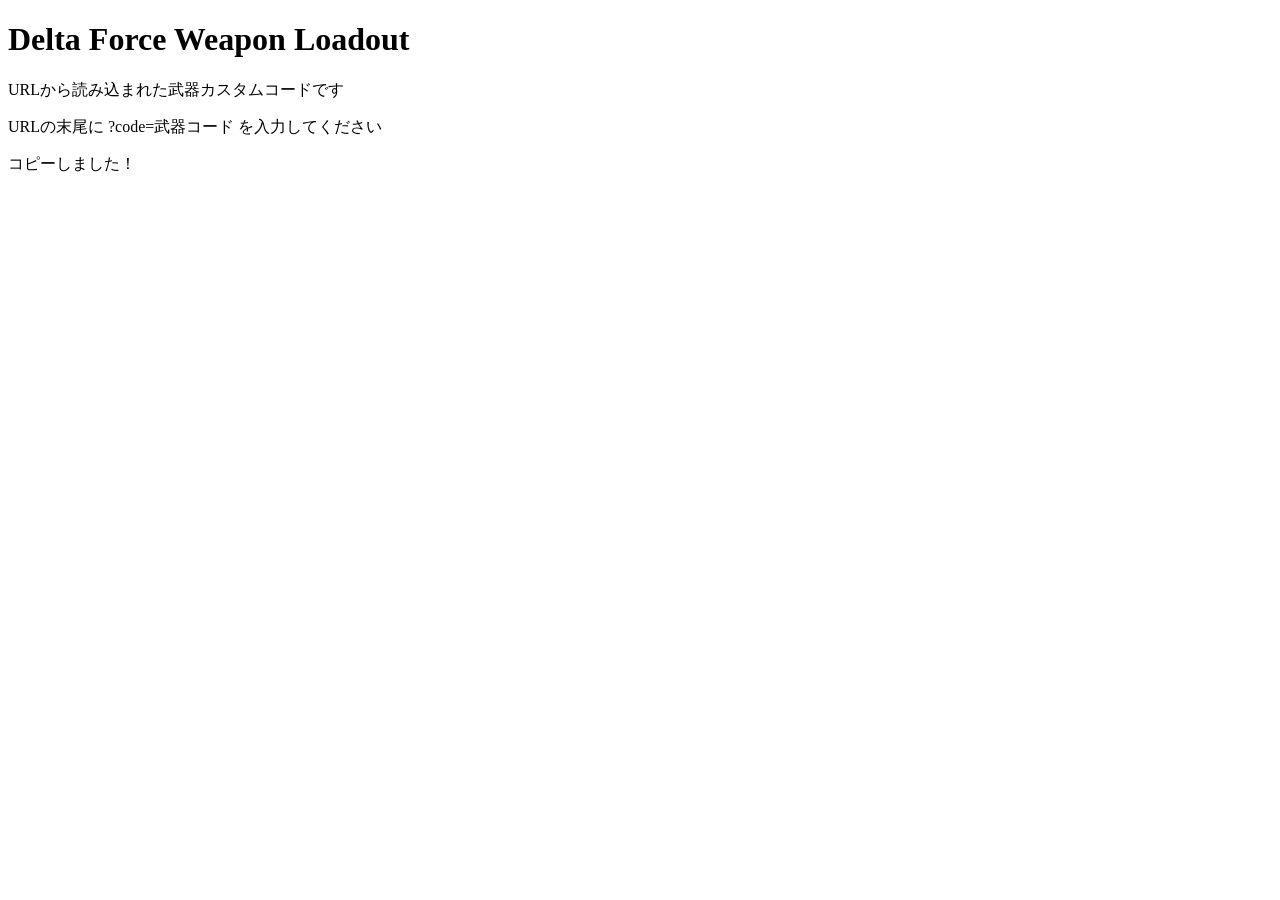
==== index.html @ 2ee87a7b "Create index.html" ====
<!DOCTYPE html>
<html lang="ja">
<head>
    <meta charset="UTF-8">
    <meta name="viewport" content="width=device-width, initial-scale=1.0">
    <title>デルタフォース 武器カスタム共有</title>
    <link rel="stylesheet" href="style.css">
</head>
<body>
    <div class="container">
        <h1>Delta Force Weapon Loadout</h1>
        <p class="subtitle">URLから読み込まれた武器カスタムコードです</p>
        
        <div class="code-box">
            <span id="customCode">コードを読み込み中...</span>
        </div>

        <button id="copyBtn" onclick="copyToClipboard()">コードをコピーする</button>
        <p id="toast" class="toast">コピーしました！</p>
    </div>

    <script>
        // URLの「?code=〇〇」からコードを自動抽出するスクリプト
        window.onload = function() {
            const urlParams = new URLSearchParams(window.location.search);
            const code = urlParams.get('code');
            
            if (code) {
                document.getElementById('customCode').innerText = code;
            } else {
                document.getElementById('customCode').innerText = "URLの末尾に ?code=武器コード を入力してください";
                document.getElementById('copyBtn').style.display = "none";
            }
        }

        // クリップボードにコピーする機能
        function copyToClipboard() {
            const codeText = document.getElementById('customCode').innerText;
            navigator.clipboard.writeText(codeText).then(() => {
                const toast = document.getElementById('toast');
                toast.classList.add('show');
                setTimeout(() => toast.classList.remove('show'), 2000);
            }).catch(err => {
                alert('コピーに失敗しました: ', err);
            });
        }
    </script>
</body>
</html>
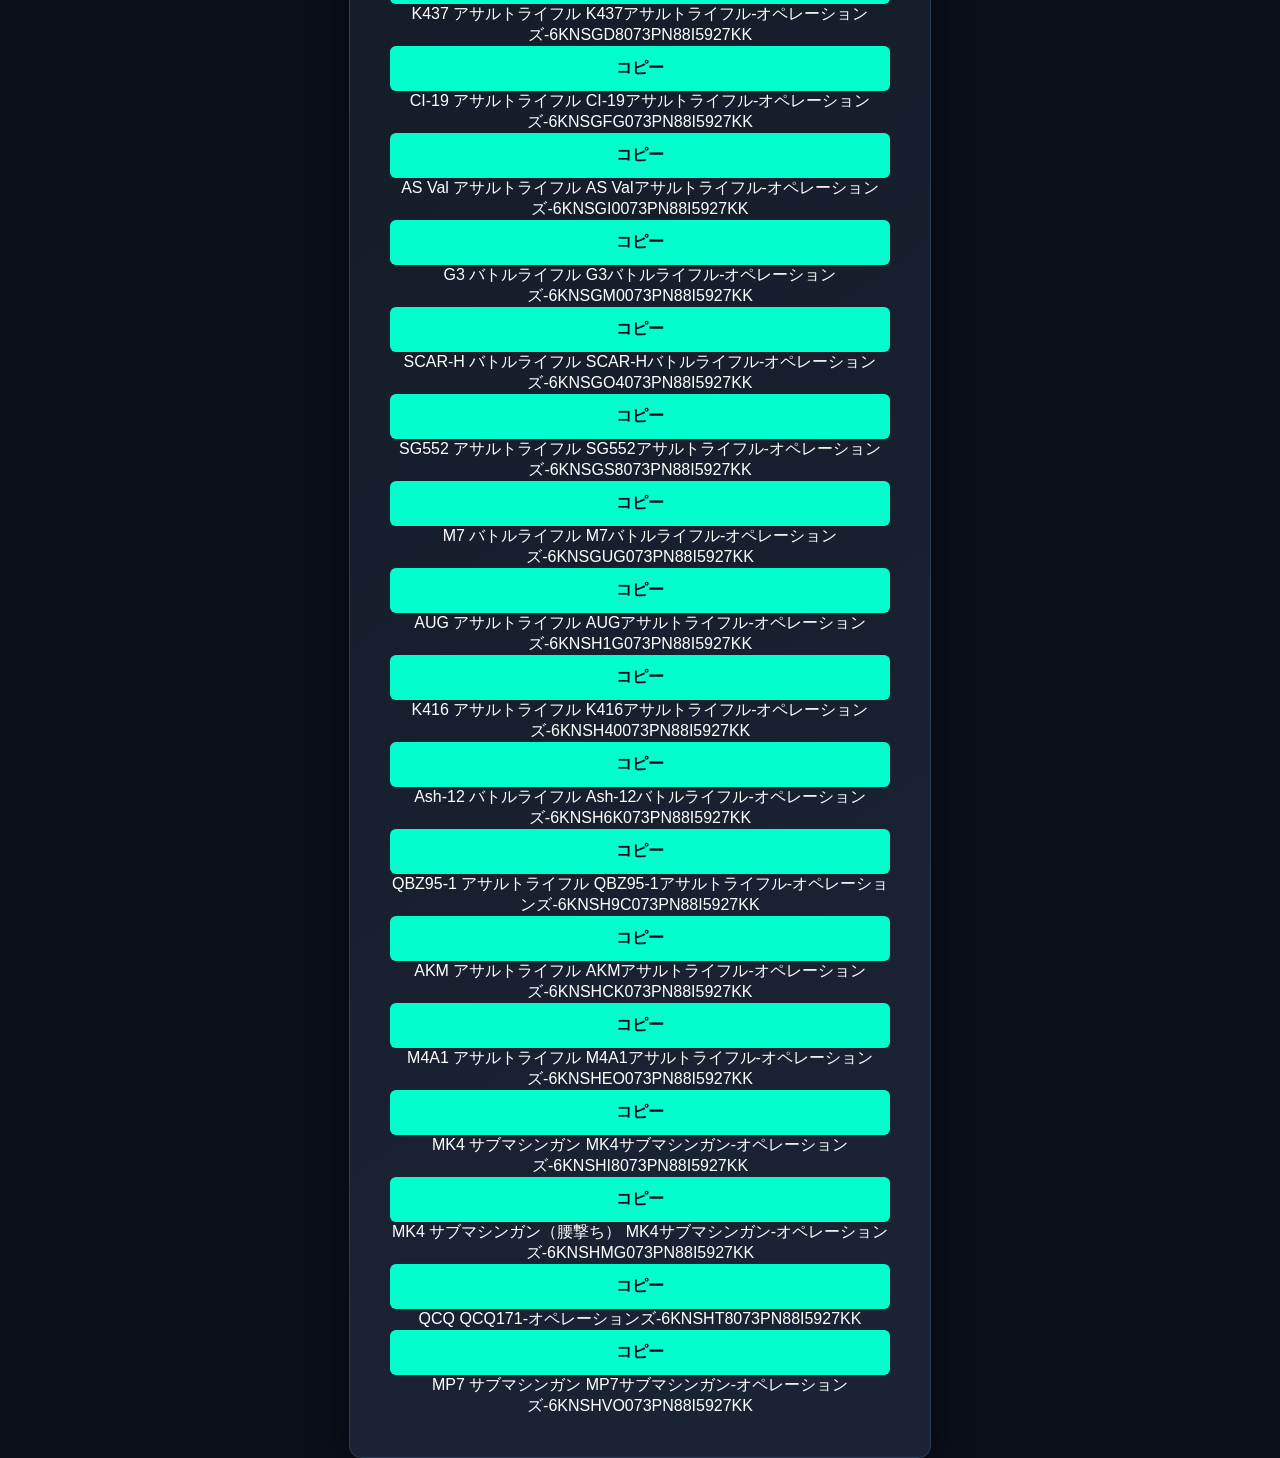
==== commit 2f0fa23b: "Create index.html" ====
--- a/index.html
+++ b/index.html
@@ -3,47 +3,208 @@
 <head>
     <meta charset="UTF-8">
     <meta name="viewport" content="width=device-width, initial-scale=1.0">
-    <title>デルタフォース 武器カスタム共有</title>
+    <title>デルタフォース 武器カスタム一覧</title>
     <link rel="stylesheet" href="style.css">
 </head>
 <body>
     <div class="container">
-        <h1>Delta Force Weapon Loadout</h1>
-        <p class="subtitle">URLから読み込まれた武器カスタムコードです</p>
+        <h1>Delta Force Weapon Loadouts</h1>
+        <p class="subtitle">武器を選んでコードをコピーしてください</p>
         
-        <div class="code-box">
-            <span id="customCode">コードを読み込み中...</span>
-        </div>
-
-        <button id="copyBtn" onclick="copyToClipboard()">コードをコピーする</button>
-        <p id="toast" class="toast">コピーしました！</p>
-    </div>
-
-    <script>
-        // URLの「?code=〇〇」からコードを自動抽出するスクリプト
-        window.onload = function() {
-            const urlParams = new URLSearchParams(window.location.search);
-            const code = urlParams.get('code');
-            
-            if (code) {
-                document.getElementById('customCode').innerText = code;
-            } else {
-                document.getElementById('customCode').innerText = "URLの末尾に ?code=武器コード を入力してください";
-                document.getElementById('copyBtn').style.display = "none";
-            }
-        }
-
-        // クリップボードにコピーする機能
-        function copyToClipboard() {
-            const codeText = document.getElementById('customCode').innerText;
-            navigator.clipboard.writeText(codeText).then(() => {
-                const toast = document.getElementById('toast');
-                toast.classList.add('show');
-                setTimeout(() => toast.classList.remove('show'), 2000);
-            }).catch(err => {
-                alert('コピーに失敗しました: ', err);
-            });
-        }
-    </script>
-</body>
-</html>
+        <div class="weapon-list">
+
+            <!-- 1. RM277 -->
+            <div class="weapon-card">
+                <div class="weapon-info">
+                    <span class="weapon-name">RM277 アサルトライフル</span>
+                    <span class="weapon-code">RM277アサルトライフル-オペレーションズ-6KNSFI4073PN88I5927KK</span>
+                </div>
+                <button class="copy-btn" onclick="copyCode('RM277アサルトライフル-オペレーションズ-6KNSFI4073PN88I5927KK', this)">コピー</button>
+            </div>
+
+            <!-- 2. AR57 -->
+            <div class="weapon-card">
+                <div class="weapon-info">
+                    <span class="weapon-name">AR57 アサルトライフル</span>
+                    <span class="weapon-code">AR57アサルトライフル-オペレーションズ-6KNSG14073PN88I5927KK</span>
+                </div>
+                <button class="copy-btn" onclick="copyCode('AR57アサルトライフル-オペレーションズ-6KNSG14073PN88I5927KK', this)">コピー</button>
+            </div>
+
+            <!-- 3. MCX LT -->
+            <div class="weapon-card">
+                <div class="weapon-info">
+                    <span class="weapon-name">MCX LT アサルトライフル</span>
+                    <span class="weapon-code">MCX LTアサルトライフル-オペレーションズ-6KNSG44073PN88I5927KK</span>
+                </div>
+                <button class="copy-btn" onclick="copyCode('MCX LTアサルトライフル-オペレーションズ-6KNSG44073PN88I5927KK', this)">コピー</button>
+            </div>
+
+            <!-- 4. MK47 -->
+            <div class="weapon-card">
+                <div class="weapon-info">
+                    <span class="weapon-name">MK47 アサルトライフル</span>
+                    <span class="weapon-code">MK47アサルトライフル-オペレーションズ-6KNS864073PN88I5927KK</span>
+                </div>
+                <button class="copy-btn" onclick="copyCode('MK47アサルトライフル-オペレーションズ-6KNS864073PN88I5927KK', this)">コピー</button>
+            </div>
+
+            <!-- 5. KC17 -->
+            <div class="weapon-card">
+                <div class="weapon-info">
+                    <span class="weapon-name">KC17</span>
+                    <span class="weapon-code">KC17-オペレーションズ-6KNSGAG073PN88I5927KK</span>
+                </div>
+                <button class="copy-btn" onclick="copyCode('KC17-オペレーションズ-6KNSGAG073PN88I5927KK', this)">コピー</button>
+            </div>
+
+            <!-- 6. K437 -->
+            <div class="weapon-card">
+                <div class="weapon-info">
+                    <span class="weapon-name">K437 アサルトライフル</span>
+                    <span class="weapon-code">K437アサルトライフル-オペレーションズ-6KNSGD8073PN88I5927KK</span>
+                </div>
+                <button class="copy-btn" onclick="copyCode('K437アサルトライフル-オペレーションズ-6KNSGD8073PN88I5927KK', this)">コピー</button>
+            </div>
+
+            <!-- 7. CI-19 -->
+            <div class="weapon-card">
+                <div class="weapon-info">
+                    <span class="weapon-name">CI-19 アサルトライフル</span>
+                    <span class="weapon-code">CI-19アサルトライフル-オペレーションズ-6KNSGFG073PN88I5927KK</span>
+                </div>
+                <button class="copy-btn" onclick="copyCode('CI-19アサルトライフル-オペレーションズ-6KNSGFG073PN88I5927KK', this)">コピー</button>
+            </div>
+
+            <!-- 8. AS Val -->
+            <div class="weapon-card">
+                <div class="weapon-info">
+                    <span class="weapon-name">AS Val アサルトライフル</span>
+                    <span class="weapon-code">AS Valアサルトライフル-オペレーションズ-6KNSGI0073PN88I5927KK</span>
+                </div>
+                <button class="copy-btn" onclick="copyCode('AS Valアサルトライフル-オペレーションズ-6KNSGI0073PN88I5927KK', this)">コピー</button>
+            </div>
+
+            <!-- 9. G3 -->
+            <div class="weapon-card">
+                <div class="weapon-info">
+                    <span class="weapon-name">G3 バトルライフル</span>
+                    <span class="weapon-code">G3バトルライフル-オペレーションズ-6KNSGM0073PN88I5927KK</span>
+                </div>
+                <button class="copy-btn" onclick="copyCode('G3バトルライフル-オペレーションズ-6KNSGM0073PN88I5927KK', this)">コピー</button>
+            </div>
+
+            <!-- 10. SCAR-H -->
+            <div class="weapon-card">
+                <div class="weapon-info">
+                    <span class="weapon-name">SCAR-H バトルライフル</span>
+                    <span class="weapon-code">SCAR-Hバトルライフル-オペレーションズ-6KNSGO4073PN88I5927KK</span>
+                </div>
+                <button class="copy-btn" onclick="copyCode('SCAR-Hバトルライフル-オペレーションズ-6KNSGO4073PN88I5927KK', this)">コピー</button>
+            </div>
+
+            <!-- 11. SG552 -->
+            <div class="weapon-card">
+                <div class="weapon-info">
+                    <span class="weapon-name">SG552 アサルトライフル</span>
+                    <span class="weapon-code">SG552アサルトライフル-オペレーションズ-6KNSGS8073PN88I5927KK</span>
+                </div>
+                <button class="copy-btn" onclick="copyCode('SG552アサルトライフル-オペレーションズ-6KNSGS8073PN88I5927KK', this)">コピー</button>
+            </div>
+
+            <!-- 12. M7 -->
+            <div class="weapon-card">
+                <div class="weapon-info">
+                    <span class="weapon-name">M7 バトルライフル</span>
+                    <span class="weapon-code">M7バトルライフル-オペレーションズ-6KNSGUG073PN88I5927KK</span>
+                </div>
+                <button class="copy-btn" onclick="copyCode('M7バトルライフル-オペレーションズ-6KNSGUG073PN88I5927KK', this)">コピー</button>
+            </div>
+
+            <!-- 13. AUG -->
+            <div class="weapon-card">
+                <div class="weapon-info">
+                    <span class="weapon-name">AUG アサルトライフル</span>
+                    <span class="weapon-code">AUGアサルトライフル-オペレーションズ-6KNSH1G073PN88I5927KK</span>
+                </div>
+                <button class="copy-btn" onclick="copyCode('AUGアサルトライフル-オペレーションズ-6KNSH1G073PN88I5927KK', this)">コピー</button>
+            </div>
+
+            <!-- 14. K416 -->
+            <div class="weapon-card">
+                <div class="weapon-info">
+                    <span class="weapon-name">K416 アサルトライフル</span>
+                    <span class="weapon-code">K416アサルトライフル-オペレーションズ-6KNSH40073PN88I5927KK</span>
+                </div>
+                <button class="copy-btn" onclick="copyCode('K416アサルトライフル-オペレーションズ-6KNSH40073PN88I5927KK', this)">コピー</button>
+            </div>
+
+            <!-- 15. Ash-12 -->
+            <div class="weapon-card">
+                <div class="weapon-info">
+                    <span class="weapon-name">Ash-12 バトルライフル</span>
+                    <span class="weapon-code">Ash-12バトルライフル-オペレーションズ-6KNSH6K073PN88I5927KK</span>
+                </div>
+                <button class="copy-btn" onclick="copyCode('Ash-12バトルライフル-オペレーションズ-6KNSH6K073PN88I5927KK', this)">コピー</button>
+            </div>
+
+            <!-- 16. QBZ95-1 -->
+            <div class="weapon-card">
+                <div class="weapon-info">
+                    <span class="weapon-name">QBZ95-1 アサルトライフル</span>
+                    <span class="weapon-code">QBZ95-1アサルトライフル-オペレーションズ-6KNSH9C073PN88I5927KK</span>
+                </div>
+                <button class="copy-btn" onclick="copyCode('QBZ95-1アサルトライフル-オペレーションズ-6KNSH9C073PN88I5927KK', this)">コピー</button>
+            </div>
+
+            <!-- 17. AKM -->
+            <div class="weapon-card">
+                <div class="weapon-info">
+                    <span class="weapon-name">AKM アサルトライフル</span>
+                    <span class="weapon-code">AKMアサルトライフル-オペレーションズ-6KNSHCK073PN88I5927KK</span>
+                </div>
+                <button class="copy-btn" onclick="copyCode('AKMアサルトライフル-オペレーションズ-6KNSHCK073PN88I5927KK', this)">コピー</button>
+            </div>
+
+            <!-- 18. M4A1 -->
+            <div class="weapon-card">
+                <div class="weapon-info">
+                    <span class="weapon-name">M4A1 アサルトライフル</span>
+                    <span class="weapon-code">M4A1アサルトライフル-オペレーションズ-6KNSHEO073PN88I5927KK</span>
+                </div>
+                <button class="copy-btn" onclick="copyCode('M4A1アサルトライフル-オペレーションズ-6KNSHEO073PN88I5927KK', this)">コピー</button>
+            </div>
+
+            <!-- 19. MK4 -->
+            <div class="weapon-card">
+                <div class="weapon-info">
+                    <span class="weapon-name">MK4 サブマシンガン</span>
+                    <span class="weapon-code">MK4サブマシンガン-オペレーションズ-6KNSHI8073PN88I5927KK</span>
+                </div>
+                <button class="copy-btn" onclick="copyCode('MK4サブマシンガン-オペレーションズ-6KNSHI8073PN88I5927KK', this)">コピー</button>
+            </div>
+
+            <!-- 20. MK4 (腰撃ち) -->
+            <div class="weapon-card">
+                <div class="weapon-info">
+                    <span class="weapon-name">MK4 サブマシンガン（腰撃ち）</span>
+                    <span class="weapon-code">MK4サブマシンガン-オペレーションズ-6KNSHMG073PN88I5927KK</span>
+                </div>
+                <button class="copy-btn" onclick="copyCode('MK4サブマシンガン-オペレーションズ-6KNSHMG073PN88I5927KK', this)">コピー</button>
+            </div>
+
+            <!-- 21. QCQ -->
+            <div class="weapon-card">
+                <div class="weapon-info">
+                    <span class="weapon-name">QCQ</span>
+                    <span class="weapon-code">QCQ171-オペレーションズ-6KNSHT8073PN88I5927KK</span>
+                </div>
+                <button class="copy-btn" onclick="copyCode('QCQ171-オペレーションズ-6KNSHT8073PN88I5927KK', this)">コピー</button>
+            </div>
+
+            <!-- 22. MP7 -->
+            <div class="weapon-card">
+                <div class="weapon-info">
+                    <span class="weapon-name">MP7 サブマシンガン</span>
+                    <span class="weapon-code">MP7サブマシンガン-オペレーションズ-6KNSHVO073PN88I5927KK</span>
+                </div>
--- a/style.css
+++ b/style.css
@@ -0,0 +1,79 @@
+body {
+    background-color: #0b0f19;
+    color: #ffffff;
+    font-family: 'Segoe UI', Tahoma, Geneva, Verdana, sans-serif;
+    display: flex;
+    justify-content: center;
+    align-items: center;
+    height: 100vh;
+    margin: 0;
+}
+
+.container {
+    background: linear-gradient(145deg, #131a26, #1b2436);
+    padding: 40px;
+    border-radius: 12px;
+    box-shadow: 0 8px 32px rgba(0, 0, 0, 0.5);
+    border: 1px solid #303f56;
+    text-align: center;
+    max-width: 500px;
+    width: 90%;
+}
+
+h1 {
+    font-size: 24px;
+    margin-bottom: 5px;
+    text-transform: uppercase;
+    letter-spacing: 2px;
+    color: #00ffcc;
+}
+
+.subtitle {
+    color: #8a99ad;
+    font-size: 14px;
+    margin-bottom: 30px;
+}
+
+.code-box {
+    background-color: #070a10;
+    border: 1px dashed #00ffcc;
+    padding: 20px;
+    border-radius: 6px;
+    font-family: 'Courier New', Courier, monospace;
+    font-size: 18px;
+    color: #ffffff;
+    word-break: break-all;
+    margin-bottom: 25px;
+}
+
+button {
+    background-color: #00ffcc;
+    color: #0b0f19;
+    border: none;
+    padding: 12px 30px;
+    font-size: 16px;
+    font-weight: bold;
+    border-radius: 6px;
+    cursor: pointer;
+    transition: all 0.2s ease;
+    width: 100%;
+}
+
+button:hover {
+    background-color: #00cca3;
+    box-shadow: 0 0 15px rgba(0, 255, 204, 0.4);
+}
+
+.toast {
+    visibility: hidden;
+    color: #00ffcc;
+    margin-top: 15px;
+    font-size: 14px;
+    opacity: 0;
+    transition: opacity 0.3s ease;
+}
+
+.toast.show {
+    visibility: visible;
+    opacity: 1;
+}
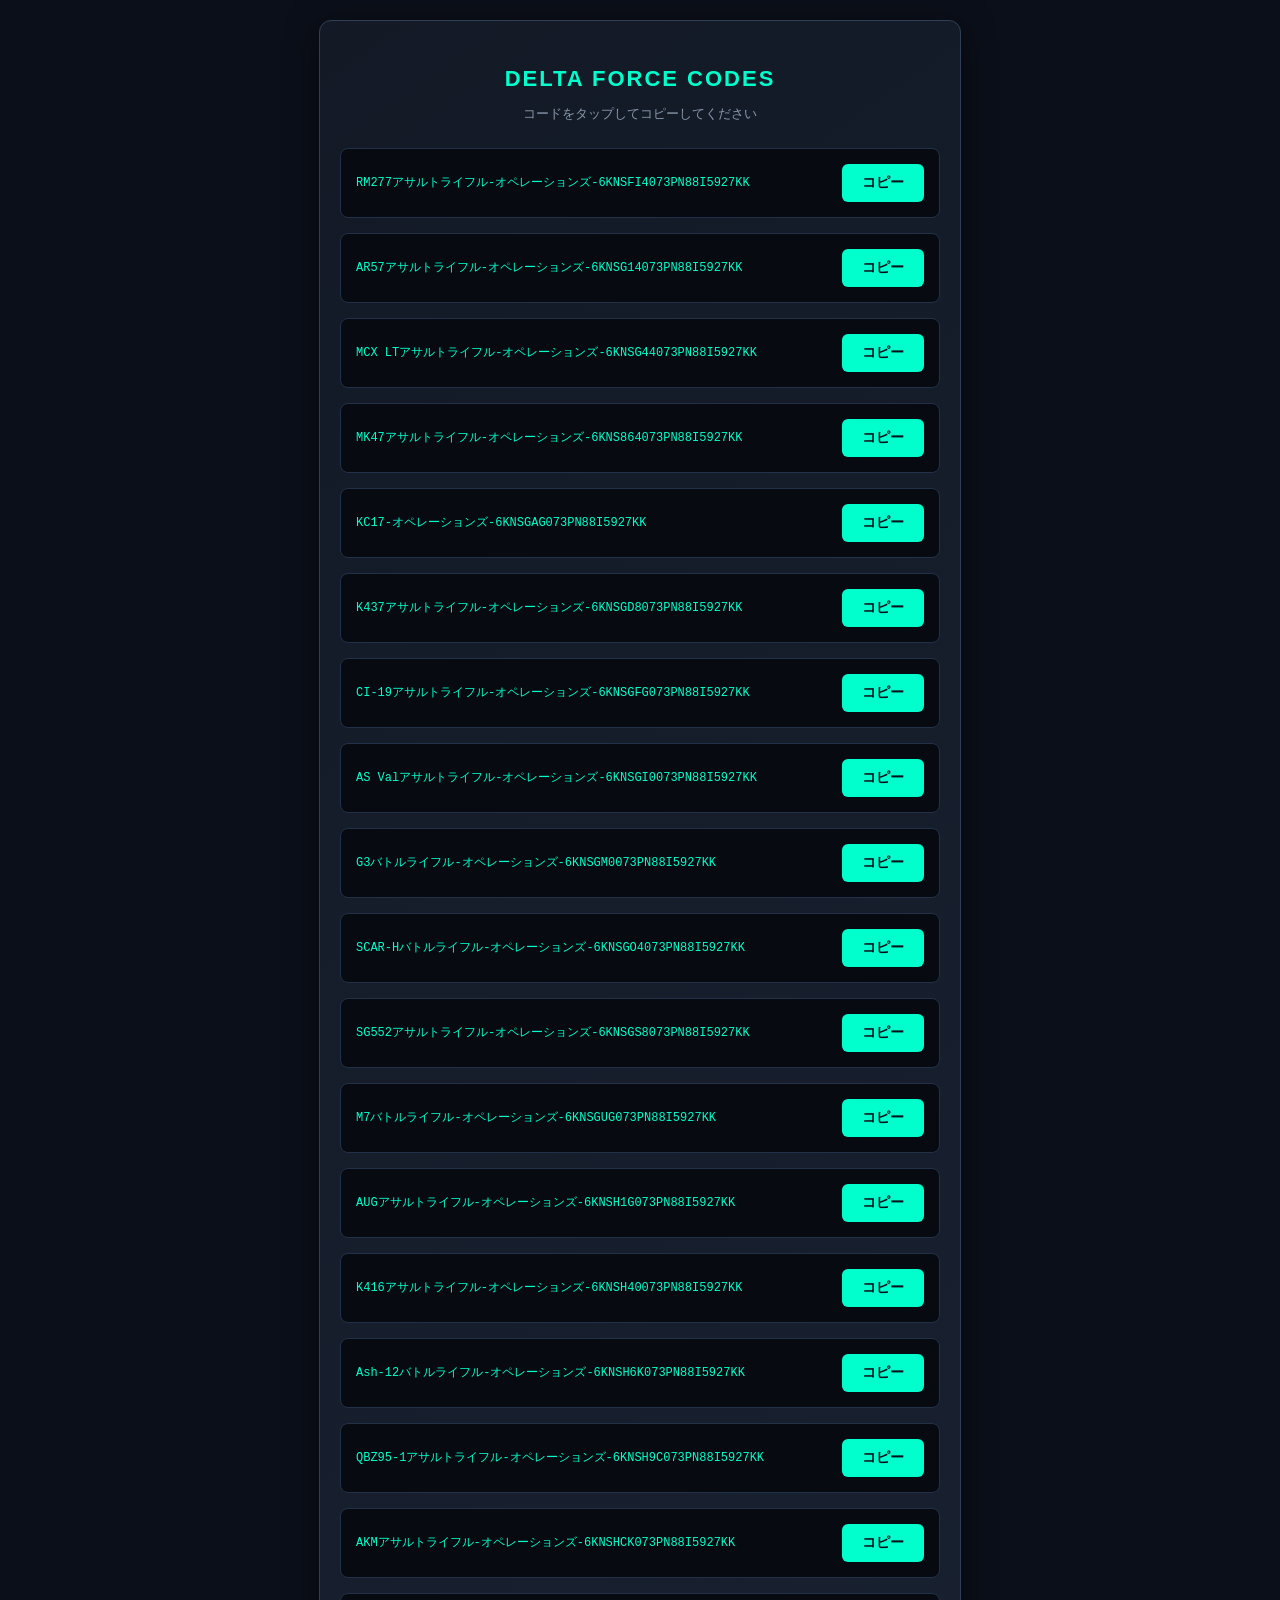
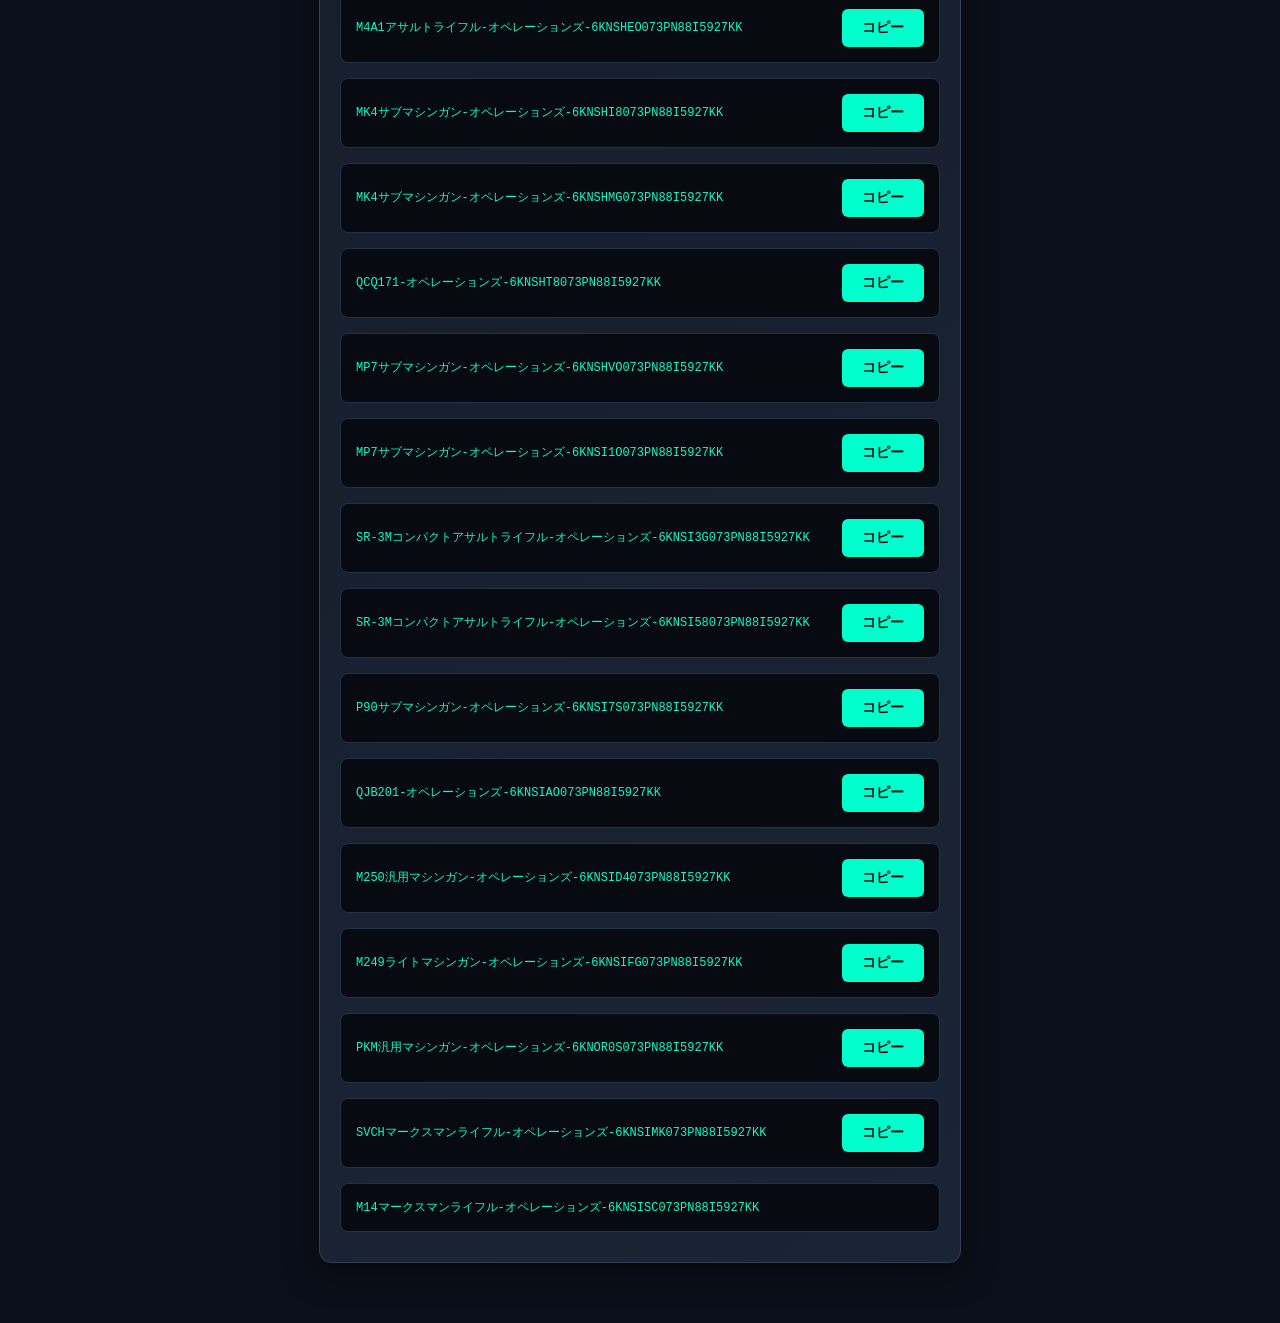
==== commit f3d5eba2: "Create index.html" ====
--- a/index.html
+++ b/index.html
@@ -3,208 +3,202 @@
 <head>
     <meta charset="UTF-8">
     <meta name="viewport" content="width=device-width, initial-scale=1.0">
-    <title>デルタフォース 武器カスタム一覧</title>
+    <title>デルタフォース 武器カスタムコード一覧</title>
     <link rel="stylesheet" href="style.css">
 </head>
 <body>
     <div class="container">
-        <h1>Delta Force Weapon Loadouts</h1>
-        <p class="subtitle">武器を選んでコードをコピーしてください</p>
+        <h1>Delta Force Codes</h1>
+        <p class="subtitle">コードをタップしてコピーしてください</p>
         
         <div class="weapon-list">
 
-            <!-- 1. RM277 -->
-            <div class="weapon-card">
-                <div class="weapon-info">
-                    <span class="weapon-name">RM277 アサルトライフル</span>
-                    <span class="weapon-code">RM277アサルトライフル-オペレーションズ-6KNSFI4073PN88I5927KK</span>
-                </div>
+            <!-- 1 -->
+            <div class="weapon-card">
+                <span class="weapon-code">RM277アサルトライフル-オペレーションズ-6KNSFI4073PN88I5927KK</span>
                 <button class="copy-btn" onclick="copyCode('RM277アサルトライフル-オペレーションズ-6KNSFI4073PN88I5927KK', this)">コピー</button>
             </div>
 
-            <!-- 2. AR57 -->
-            <div class="weapon-card">
-                <div class="weapon-info">
-                    <span class="weapon-name">AR57 アサルトライフル</span>
-                    <span class="weapon-code">AR57アサルトライフル-オペレーションズ-6KNSG14073PN88I5927KK</span>
-                </div>
+            <!-- 2 -->
+            <div class="weapon-card">
+                <span class="weapon-code">AR57アサルトライフル-オペレーションズ-6KNSG14073PN88I5927KK</span>
                 <button class="copy-btn" onclick="copyCode('AR57アサルトライフル-オペレーションズ-6KNSG14073PN88I5927KK', this)">コピー</button>
             </div>
 
-            <!-- 3. MCX LT -->
-            <div class="weapon-card">
-                <div class="weapon-info">
-                    <span class="weapon-name">MCX LT アサルトライフル</span>
-                    <span class="weapon-code">MCX LTアサルトライフル-オペレーションズ-6KNSG44073PN88I5927KK</span>
-                </div>
+            <!-- 3 -->
+            <div class="weapon-card">
+                <span class="weapon-code">MCX LTアサルトライフル-オペレーションズ-6KNSG44073PN88I5927KK</span>
                 <button class="copy-btn" onclick="copyCode('MCX LTアサルトライフル-オペレーションズ-6KNSG44073PN88I5927KK', this)">コピー</button>
             </div>
 
-            <!-- 4. MK47 -->
-            <div class="weapon-card">
-                <div class="weapon-info">
-                    <span class="weapon-name">MK47 アサルトライフル</span>
-                    <span class="weapon-code">MK47アサルトライフル-オペレーションズ-6KNS864073PN88I5927KK</span>
-                </div>
+            <!-- 4 -->
+            <div class="weapon-card">
+                <span class="weapon-code">MK47アサルトライフル-オペレーションズ-6KNS864073PN88I5927KK</span>
                 <button class="copy-btn" onclick="copyCode('MK47アサルトライフル-オペレーションズ-6KNS864073PN88I5927KK', this)">コピー</button>
             </div>
 
-            <!-- 5. KC17 -->
-            <div class="weapon-card">
-                <div class="weapon-info">
-                    <span class="weapon-name">KC17</span>
-                    <span class="weapon-code">KC17-オペレーションズ-6KNSGAG073PN88I5927KK</span>
-                </div>
+            <!-- 5 -->
+            <div class="weapon-card">
+                <span class="weapon-code">KC17-オペレーションズ-6KNSGAG073PN88I5927KK</span>
                 <button class="copy-btn" onclick="copyCode('KC17-オペレーションズ-6KNSGAG073PN88I5927KK', this)">コピー</button>
             </div>
 
-            <!-- 6. K437 -->
-            <div class="weapon-card">
-                <div class="weapon-info">
-                    <span class="weapon-name">K437 アサルトライフル</span>
-                    <span class="weapon-code">K437アサルトライフル-オペレーションズ-6KNSGD8073PN88I5927KK</span>
-                </div>
+            <!-- 6 -->
+            <div class="weapon-card">
+                <span class="weapon-code">K437アサルトライフル-オペレーションズ-6KNSGD8073PN88I5927KK</span>
                 <button class="copy-btn" onclick="copyCode('K437アサルトライフル-オペレーションズ-6KNSGD8073PN88I5927KK', this)">コピー</button>
             </div>
 
-            <!-- 7. CI-19 -->
-            <div class="weapon-card">
-                <div class="weapon-info">
-                    <span class="weapon-name">CI-19 アサルトライフル</span>
-                    <span class="weapon-code">CI-19アサルトライフル-オペレーションズ-6KNSGFG073PN88I5927KK</span>
-                </div>
+            <!-- 7 -->
+            <div class="weapon-card">
+                <span class="weapon-code">CI-19アサルトライフル-オペレーションズ-6KNSGFG073PN88I5927KK</span>
                 <button class="copy-btn" onclick="copyCode('CI-19アサルトライフル-オペレーションズ-6KNSGFG073PN88I5927KK', this)">コピー</button>
             </div>
 
-            <!-- 8. AS Val -->
-            <div class="weapon-card">
-                <div class="weapon-info">
-                    <span class="weapon-name">AS Val アサルトライフル</span>
-                    <span class="weapon-code">AS Valアサルトライフル-オペレーションズ-6KNSGI0073PN88I5927KK</span>
-                </div>
+            <!-- 8 -->
+            <div class="weapon-card">
+                <span class="weapon-code">AS Valアサルトライフル-オペレーションズ-6KNSGI0073PN88I5927KK</span>
                 <button class="copy-btn" onclick="copyCode('AS Valアサルトライフル-オペレーションズ-6KNSGI0073PN88I5927KK', this)">コピー</button>
             </div>
 
-            <!-- 9. G3 -->
-            <div class="weapon-card">
-                <div class="weapon-info">
-                    <span class="weapon-name">G3 バトルライフル</span>
-                    <span class="weapon-code">G3バトルライフル-オペレーションズ-6KNSGM0073PN88I5927KK</span>
-                </div>
+            <!-- 9 -->
+            <div class="weapon-card">
+                <span class="weapon-code">G3バトルライフル-オペレーションズ-6KNSGM0073PN88I5927KK</span>
                 <button class="copy-btn" onclick="copyCode('G3バトルライフル-オペレーションズ-6KNSGM0073PN88I5927KK', this)">コピー</button>
             </div>
 
-            <!-- 10. SCAR-H -->
-            <div class="weapon-card">
-                <div class="weapon-info">
-                    <span class="weapon-name">SCAR-H バトルライフル</span>
-                    <span class="weapon-code">SCAR-Hバトルライフル-オペレーションズ-6KNSGO4073PN88I5927KK</span>
-                </div>
+            <!-- 10 -->
+            <div class="weapon-card">
+                <span class="weapon-code">SCAR-Hバトルライフル-オペレーションズ-6KNSGO4073PN88I5927KK</span>
                 <button class="copy-btn" onclick="copyCode('SCAR-Hバトルライフル-オペレーションズ-6KNSGO4073PN88I5927KK', this)">コピー</button>
             </div>
 
-            <!-- 11. SG552 -->
-            <div class="weapon-card">
-                <div class="weapon-info">
-                    <span class="weapon-name">SG552 アサルトライフル</span>
-                    <span class="weapon-code">SG552アサルトライフル-オペレーションズ-6KNSGS8073PN88I5927KK</span>
-                </div>
+            <!-- 11 -->
+            <div class="weapon-card">
+                <span class="weapon-code">SG552アサルトライフル-オペレーションズ-6KNSGS8073PN88I5927KK</span>
                 <button class="copy-btn" onclick="copyCode('SG552アサルトライフル-オペレーションズ-6KNSGS8073PN88I5927KK', this)">コピー</button>
             </div>
 
-            <!-- 12. M7 -->
-            <div class="weapon-card">
-                <div class="weapon-info">
-                    <span class="weapon-name">M7 バトルライフル</span>
-                    <span class="weapon-code">M7バトルライフル-オペレーションズ-6KNSGUG073PN88I5927KK</span>
-                </div>
+            <!-- 12 -->
+            <div class="weapon-card">
+                <span class="weapon-code">M7バトルライフル-オペレーションズ-6KNSGUG073PN88I5927KK</span>
                 <button class="copy-btn" onclick="copyCode('M7バトルライフル-オペレーションズ-6KNSGUG073PN88I5927KK', this)">コピー</button>
             </div>
 
-            <!-- 13. AUG -->
-            <div class="weapon-card">
-                <div class="weapon-info">
-                    <span class="weapon-name">AUG アサルトライフル</span>
-                    <span class="weapon-code">AUGアサルトライフル-オペレーションズ-6KNSH1G073PN88I5927KK</span>
-                </div>
+            <!-- 13 -->
+            <div class="weapon-card">
+                <span class="weapon-code">AUGアサルトライフル-オペレーションズ-6KNSH1G073PN88I5927KK</span>
                 <button class="copy-btn" onclick="copyCode('AUGアサルトライフル-オペレーションズ-6KNSH1G073PN88I5927KK', this)">コピー</button>
             </div>
 
-            <!-- 14. K416 -->
-            <div class="weapon-card">
-                <div class="weapon-info">
-                    <span class="weapon-name">K416 アサルトライフル</span>
-                    <span class="weapon-code">K416アサルトライフル-オペレーションズ-6KNSH40073PN88I5927KK</span>
-                </div>
+            <!-- 14 -->
+            <div class="weapon-card">
+                <span class="weapon-code">K416アサルトライフル-オペレーションズ-6KNSH40073PN88I5927KK</span>
                 <button class="copy-btn" onclick="copyCode('K416アサルトライフル-オペレーションズ-6KNSH40073PN88I5927KK', this)">コピー</button>
             </div>
 
-            <!-- 15. Ash-12 -->
-            <div class="weapon-card">
-                <div class="weapon-info">
-                    <span class="weapon-name">Ash-12 バトルライフル</span>
-                    <span class="weapon-code">Ash-12バトルライフル-オペレーションズ-6KNSH6K073PN88I5927KK</span>
-                </div>
+            <!-- 15 -->
+            <div class="weapon-card">
+                <span class="weapon-code">Ash-12バトルライフル-オペレーションズ-6KNSH6K073PN88I5927KK</span>
                 <button class="copy-btn" onclick="copyCode('Ash-12バトルライフル-オペレーションズ-6KNSH6K073PN88I5927KK', this)">コピー</button>
             </div>
 
-            <!-- 16. QBZ95-1 -->
-            <div class="weapon-card">
-                <div class="weapon-info">
-                    <span class="weapon-name">QBZ95-1 アサルトライフル</span>
-                    <span class="weapon-code">QBZ95-1アサルトライフル-オペレーションズ-6KNSH9C073PN88I5927KK</span>
-                </div>
+            <!-- 16 -->
+            <div class="weapon-card">
+                <span class="weapon-code">QBZ95-1アサルトライフル-オペレーションズ-6KNSH9C073PN88I5927KK</span>
                 <button class="copy-btn" onclick="copyCode('QBZ95-1アサルトライフル-オペレーションズ-6KNSH9C073PN88I5927KK', this)">コピー</button>
             </div>
 
-            <!-- 17. AKM -->
-            <div class="weapon-card">
-                <div class="weapon-info">
-                    <span class="weapon-name">AKM アサルトライフル</span>
-                    <span class="weapon-code">AKMアサルトライフル-オペレーションズ-6KNSHCK073PN88I5927KK</span>
-                </div>
+            <!-- 17 -->
+            <div class="weapon-card">
+                <span class="weapon-code">AKMアサルトライフル-オペレーションズ-6KNSHCK073PN88I5927KK</span>
                 <button class="copy-btn" onclick="copyCode('AKMアサルトライフル-オペレーションズ-6KNSHCK073PN88I5927KK', this)">コピー</button>
             </div>
 
-            <!-- 18. M4A1 -->
-            <div class="weapon-card">
-                <div class="weapon-info">
-                    <span class="weapon-name">M4A1 アサルトライフル</span>
-                    <span class="weapon-code">M4A1アサルトライフル-オペレーションズ-6KNSHEO073PN88I5927KK</span>
-                </div>
+            <!-- 18 -->
+            <div class="weapon-card">
+                <span class="weapon-code">M4A1アサルトライフル-オペレーションズ-6KNSHEO073PN88I5927KK</span>
                 <button class="copy-btn" onclick="copyCode('M4A1アサルトライフル-オペレーションズ-6KNSHEO073PN88I5927KK', this)">コピー</button>
             </div>
 
-            <!-- 19. MK4 -->
-            <div class="weapon-card">
-                <div class="weapon-info">
-                    <span class="weapon-name">MK4 サブマシンガン</span>
-                    <span class="weapon-code">MK4サブマシンガン-オペレーションズ-6KNSHI8073PN88I5927KK</span>
-                </div>
+            <!-- 19 -->
+            <div class="weapon-card">
+                <span class="weapon-code">MK4サブマシンガン-オペレーションズ-6KNSHI8073PN88I5927KK</span>
                 <button class="copy-btn" onclick="copyCode('MK4サブマシンガン-オペレーションズ-6KNSHI8073PN88I5927KK', this)">コピー</button>
             </div>
 
-            <!-- 20. MK4 (腰撃ち) -->
-            <div class="weapon-card">
-                <div class="weapon-info">
-                    <span class="weapon-name">MK4 サブマシンガン（腰撃ち）</span>
-                    <span class="weapon-code">MK4サブマシンガン-オペレーションズ-6KNSHMG073PN88I5927KK</span>
-                </div>
+            <!-- 20 -->
+            <div class="weapon-card">
+                <span class="weapon-code">MK4サブマシンガン-オペレーションズ-6KNSHMG073PN88I5927KK</span>
                 <button class="copy-btn" onclick="copyCode('MK4サブマシンガン-オペレーションズ-6KNSHMG073PN88I5927KK', this)">コピー</button>
             </div>
 
-            <!-- 21. QCQ -->
-            <div class="weapon-card">
-                <div class="weapon-info">
-                    <span class="weapon-name">QCQ</span>
-                    <span class="weapon-code">QCQ171-オペレーションズ-6KNSHT8073PN88I5927KK</span>
-                </div>
+            <!-- 21 -->
+            <div class="weapon-card">
+                <span class="weapon-code">QCQ171-オペレーションズ-6KNSHT8073PN88I5927KK</span>
                 <button class="copy-btn" onclick="copyCode('QCQ171-オペレーションズ-6KNSHT8073PN88I5927KK', this)">コピー</button>
             </div>
 
-            <!-- 22. MP7 -->
-            <div class="weapon-card">
-                <div class="weapon-info">
-                    <span class="weapon-name">MP7 サブマシンガン</span>
-                    <span class="weapon-code">MP7サブマシンガン-オペレーションズ-6KNSHVO073PN88I5927KK</span>
-                </div>
+            <!-- 22 -->
+            <div class="weapon-card">
+                <span class="weapon-code">MP7サブマシンガン-オペレーションズ-6KNSHVO073PN88I5927KK</span>
+                <button class="copy-btn" onclick="copyCode('MP7サブマシンガン-オペレーションズ-6KNSHVO073PN88I5927KK', this)">コピー</button>
+            </div>
+
+            <!-- 23 -->
+            <div class="weapon-card">
+                <span class="weapon-code">MP7サブマシンガン-オペレーションズ-6KNSI1O073PN88I5927KK</span>
+                <button class="copy-btn" onclick="copyCode('MP7サブマシンガン-オペレーションズ-6KNSI1O073PN88I5927KK', this)">コピー</button>
+            </div>
+
+            <!-- 24 -->
+            <div class="weapon-card">
+                <span class="weapon-code">SR-3Mコンパクトアサルトライフル-オペレーションズ-6KNSI3G073PN88I5927KK</span>
+                <button class="copy-btn" onclick="copyCode('SR-3Mコンパクトアサルトライフル-オペレーションズ-6KNSI3G073PN88I5927KK', this)">コピー</button>
+            </div>
+
+            <!-- 25 -->
+            <div class="weapon-card">
+                <span class="weapon-code">SR-3Mコンパクトアサルトライフル-オペレーションズ-6KNSI58073PN88I5927KK</span>
+                <button class="copy-btn" onclick="copyCode('SR-3Mコンパクトアサルトライフル-オペレーションズ-6KNSI58073PN88I5927KK', this)">コピー</button>
+            </div>
+
+            <!-- 26 -->
+            <div class="weapon-card">
+                <span class="weapon-code">P90サブマシンガン-オペレーションズ-6KNSI7S073PN88I5927KK</span>
+                <button class="copy-btn" onclick="copyCode('P90サブマシンガン-オペレーションズ-6KNSI7S073PN88I5927KK', this)">コピー</button>
+            </div>
+
+            <!-- 27 -->
+            <div class="weapon-card">
+                <span class="weapon-code">QJB201-オペレーションズ-6KNSIAO073PN88I5927KK</span>
+                <button class="copy-btn" onclick="copyCode('QJB201-オペレーションズ-6KNSIAO073PN88I5927KK', this)">コピー</button>
+            </div>
+
+            <!-- 28 -->
+            <div class="weapon-card">
+                <span class="weapon-code">M250汎用マシンガン-オペレーションズ-6KNSID4073PN88I5927KK</span>
+                <button class="copy-btn" onclick="copyCode('M250汎用マシンガン-オペレーションズ-6KNSID4073PN88I5927KK', this)">コピー</button>
+            </div>
+
+            <!-- 29 -->
+            <div class="weapon-card">
+                <span class="weapon-code">M249ライトマシンガン-オペレーションズ-6KNSIFG073PN88I5927KK</span>
+                <button class="copy-btn" onclick="copyCode('M249ライトマシンガン-オペレーションズ-6KNSIFG073PN88I5927KK', this)">コピー</button>
+            </div>
+
+            <!-- 30 -->
+            <div class="weapon-card">
+                <span class="weapon-code">PKM汎用マシンガン-オペレーションズ-6KNOR0S073PN88I5927KK</span>
+                <button class="copy-btn" onclick="copyCode('PKM汎用マシンガン-オペレーションズ-6KNOR0S073PN88I5927KK', this)">コピー</button>
+            </div>
+
+            <!-- 31 -->
+            <div class="weapon-card">
+                <span class="weapon-code">SVCHマークスマンライフル-オペレーションズ-6KNSIMK073PN88I5927KK</span>
+                <button class="copy-btn" onclick="copyCode('SVCHマークスマンライフル-オペレーションズ-6KNSIMK073PN88I5927KK', this)">コピー</button>
+            </div>
+
+            <!-- 32 -->
+            <div class="weapon-card">
+                <span class="weapon-code">M14マークスマンライフル-オペレーションズ-6KNSISC073PN88I5927KK</span>
--- a/style.css
+++ b/style.css
@@ -4,24 +4,27 @@
     font-family: 'Segoe UI', Tahoma, Geneva, Verdana, sans-serif;
     display: flex;
     justify-content: center;
-    align-items: center;
-    height: 100vh;
+    align-items: flex-start;
+    min-height: 100vh;
     margin: 0;
+    padding: 20px 0;
+    box-sizing: border-box;
 }
 
 .container {
     background: linear-gradient(145deg, #131a26, #1b2436);
-    padding: 40px;
+    padding: 30px 20px;
     border-radius: 12px;
     box-shadow: 0 8px 32px rgba(0, 0, 0, 0.5);
     border: 1px solid #303f56;
     text-align: center;
-    max-width: 500px;
+    max-width: 600px;
     width: 90%;
+    margin-bottom: 40px; /* 一番下の武器が押しつぶされないように余白を追加 */
 }
 
 h1 {
-    font-size: 24px;
+    font-size: 22px;
     margin-bottom: 5px;
     text-transform: uppercase;
     letter-spacing: 2px;
@@ -30,47 +33,84 @@
 
 .subtitle {
     color: #8a99ad;
-    font-size: 14px;
-    margin-bottom: 30px;
-}
-
-.code-box {
-    background-color: #070a10;
-    border: 1px dashed #00ffcc;
-    padding: 20px;
-    border-radius: 6px;
-    font-family: 'Courier New', Courier, monospace;
-    font-size: 18px;
-    color: #ffffff;
-    word-break: break-all;
+    font-size: 13px;
     margin-bottom: 25px;
 }
 
-button {
+.weapon-list {
+    display: flex;
+    flex-direction: column;
+    gap: 15px;
+}
+
+.weapon-card {
+    background-color: #070a10;
+    border: 1px solid #223147;
+    padding: 15px;
+    border-radius: 8px;
+    display: flex;
+    justify-content: space-between;
+    align-items: center;
+    text-align: left;
+    gap: 15px;
+}
+
+.weapon-info {
+    display: flex;
+    flex-direction: column;
+    overflow: hidden;
+    flex-grow: 1;
+}
+
+.weapon-name {
+    font-size: 16px;
+    font-weight: bold;
+    color: #ffffff;
+    margin-bottom: 4px;
+}
+
+.weapon-code {
+    font-family: 'Courier New', Courier, monospace;
+    font-size: 12px;
+    color: #00ffcc;
+    white-space: nowrap;
+    overflow: hidden;
+    text-overflow: ellipsis;
+}
+
+.copy-btn {
     background-color: #00ffcc;
     color: #0b0f19;
     border: none;
-    padding: 12px 30px;
-    font-size: 16px;
+    padding: 10px 20px;
+    font-size: 14px;
     font-weight: bold;
     border-radius: 6px;
     cursor: pointer;
     transition: all 0.2s ease;
-    width: 100%;
+    flex-shrink: 0;
 }
 
-button:hover {
+.copy-btn:hover {
     background-color: #00cca3;
-    box-shadow: 0 0 15px rgba(0, 255, 204, 0.4);
 }
 
 .toast {
     visibility: hidden;
-    color: #00ffcc;
-    margin-top: 15px;
+    position: fixed;
+    bottom: 30px;
+    left: 50%;
+    transform: translateX(-50%);
+    background-color: #00ffcc;
+    color: #0b0f19;
+    padding: 10px 25px;
+    border-radius: 30px;
     font-size: 14px;
+    font-weight: bold;
+    box-shadow: 0 4px 15px rgba(0, 255, 204, 0.4);
     opacity: 0;
     transition: opacity 0.3s ease;
+    z-index: 100;
 }
 
 .toast.show {
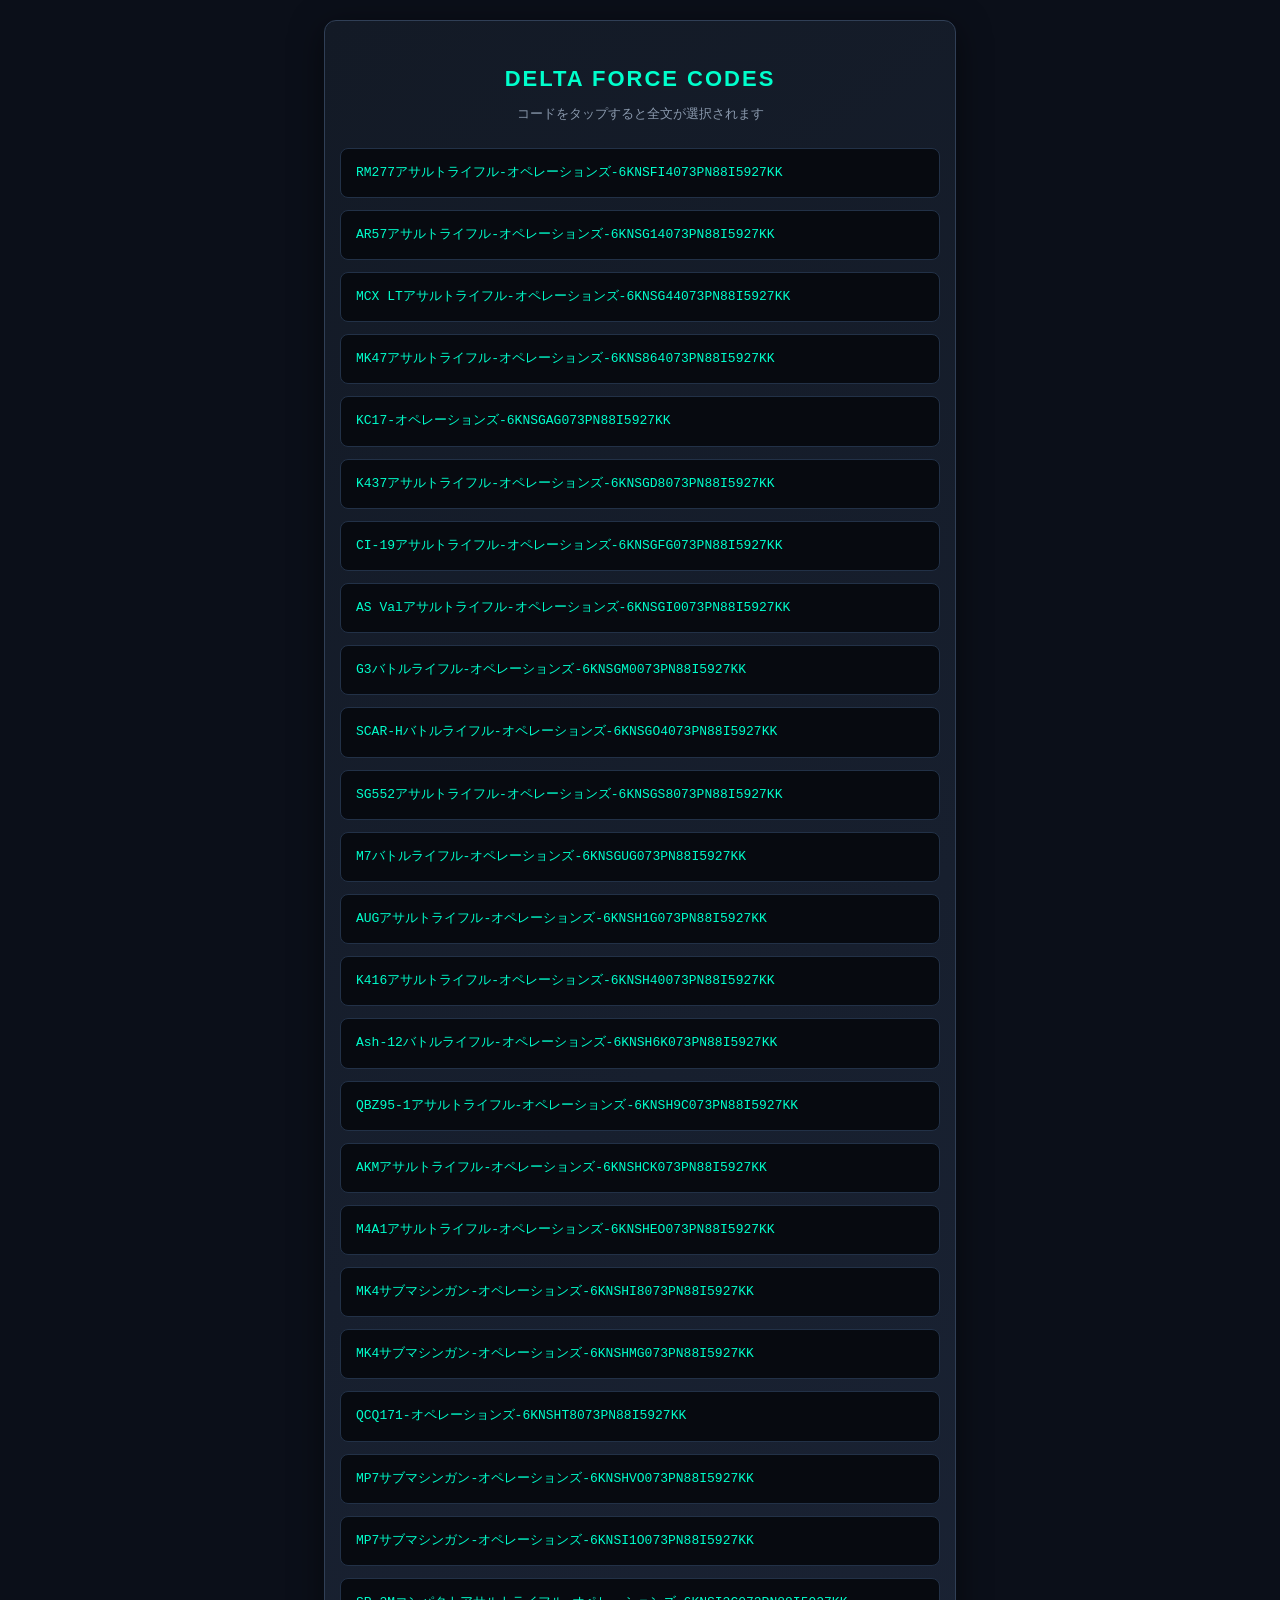
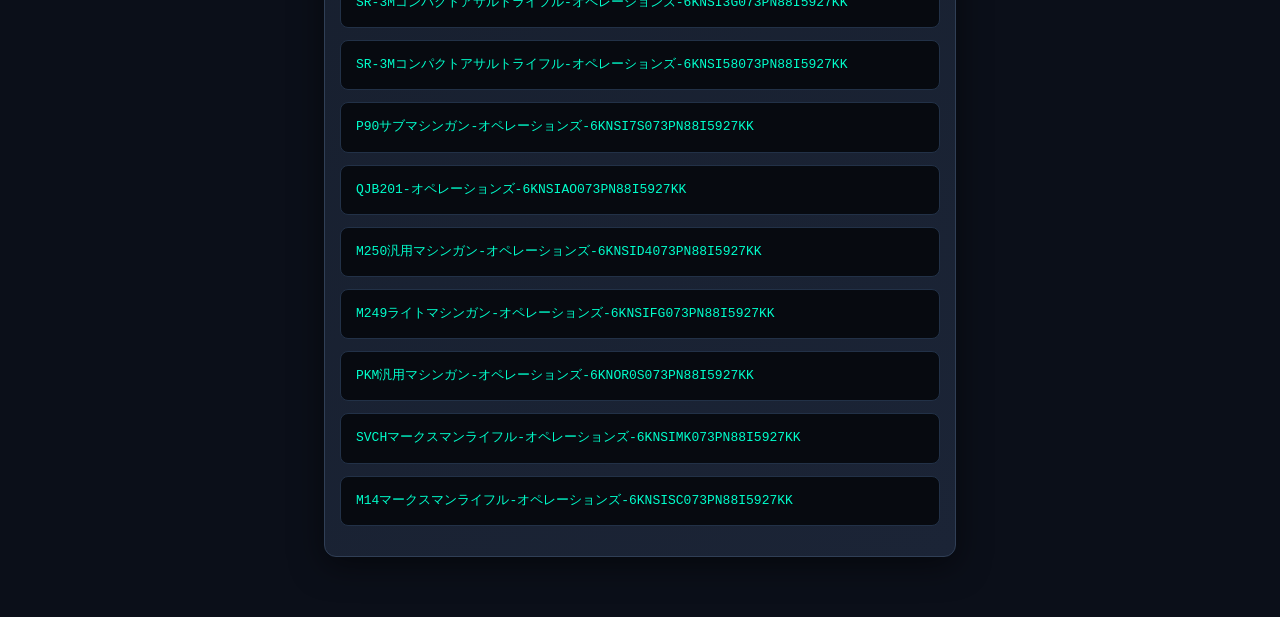
==== commit 7d6d1f69: "Create index.html" ====
--- a/index.html
+++ b/index.html
@@ -9,196 +9,182 @@
 <body>
     <div class="container">
         <h1>Delta Force Codes</h1>
-        <p class="subtitle">コードをタップしてコピーしてください</p>
+        <p class="subtitle">コードをタップすると全文が選択されます</p>
         
         <div class="weapon-list">
 
             <!-- 1 -->
             <div class="weapon-card">
-                <span class="weapon-code">RM277アサルトライフル-オペレーションズ-6KNSFI4073PN88I5927KK</span>
-                <button class="copy-btn" onclick="copyCode('RM277アサルトライフル-オペレーションズ-6KNSFI4073PN88I5927KK', this)">コピー</button>
+                <div class="weapon-code" onclick="selectText(this)">RM277アサルトライフル-オペレーションズ-6KNSFI4073PN88I5927KK</div>
             </div>
 
             <!-- 2 -->
             <div class="weapon-card">
-                <span class="weapon-code">AR57アサルトライフル-オペレーションズ-6KNSG14073PN88I5927KK</span>
-                <button class="copy-btn" onclick="copyCode('AR57アサルトライフル-オペレーションズ-6KNSG14073PN88I5927KK', this)">コピー</button>
+                <div class="weapon-code" onclick="selectText(this)">AR57アサルトライフル-オペレーションズ-6KNSG14073PN88I5927KK</div>
             </div>
 
             <!-- 3 -->
             <div class="weapon-card">
-                <span class="weapon-code">MCX LTアサルトライフル-オペレーションズ-6KNSG44073PN88I5927KK</span>
-                <button class="copy-btn" onclick="copyCode('MCX LTアサルトライフル-オペレーションズ-6KNSG44073PN88I5927KK', this)">コピー</button>
+                <div class="weapon-code" onclick="selectText(this)">MCX LTアサルトライフル-オペレーションズ-6KNSG44073PN88I5927KK</div>
             </div>
 
             <!-- 4 -->
             <div class="weapon-card">
-                <span class="weapon-code">MK47アサルトライフル-オペレーションズ-6KNS864073PN88I5927KK</span>
-                <button class="copy-btn" onclick="copyCode('MK47アサルトライフル-オペレーションズ-6KNS864073PN88I5927KK', this)">コピー</button>
+                <div class="weapon-code" onclick="selectText(this)">MK47アサルトライフル-オペレーションズ-6KNS864073PN88I5927KK</div>
             </div>
 
             <!-- 5 -->
             <div class="weapon-card">
-                <span class="weapon-code">KC17-オペレーションズ-6KNSGAG073PN88I5927KK</span>
-                <button class="copy-btn" onclick="copyCode('KC17-オペレーションズ-6KNSGAG073PN88I5927KK', this)">コピー</button>
+                <div class="weapon-code" onclick="selectText(this)">KC17-オペレーションズ-6KNSGAG073PN88I5927KK</div>
             </div>
 
             <!-- 6 -->
             <div class="weapon-card">
-                <span class="weapon-code">K437アサルトライフル-オペレーションズ-6KNSGD8073PN88I5927KK</span>
-                <button class="copy-btn" onclick="copyCode('K437アサルトライフル-オペレーションズ-6KNSGD8073PN88I5927KK', this)">コピー</button>
+                <div class="weapon-code" onclick="selectText(this)">K437アサルトライフル-オペレーションズ-6KNSGD8073PN88I5927KK</div>
             </div>
 
             <!-- 7 -->
             <div class="weapon-card">
-                <span class="weapon-code">CI-19アサルトライフル-オペレーションズ-6KNSGFG073PN88I5927KK</span>
-                <button class="copy-btn" onclick="copyCode('CI-19アサルトライフル-オペレーションズ-6KNSGFG073PN88I5927KK', this)">コピー</button>
+                <div class="weapon-code" onclick="selectText(this)">CI-19アサルトライフル-オペレーションズ-6KNSGFG073PN88I5927KK</div>
             </div>
 
             <!-- 8 -->
             <div class="weapon-card">
-                <span class="weapon-code">AS Valアサルトライフル-オペレーションズ-6KNSGI0073PN88I5927KK</span>
-                <button class="copy-btn" onclick="copyCode('AS Valアサルトライフル-オペレーションズ-6KNSGI0073PN88I5927KK', this)">コピー</button>
+                <div class="weapon-code" onclick="selectText(this)">AS Valアサルトライフル-オペレーションズ-6KNSGI0073PN88I5927KK</div>
             </div>
 
             <!-- 9 -->
             <div class="weapon-card">
-                <span class="weapon-code">G3バトルライフル-オペレーションズ-6KNSGM0073PN88I5927KK</span>
-                <button class="copy-btn" onclick="copyCode('G3バトルライフル-オペレーションズ-6KNSGM0073PN88I5927KK', this)">コピー</button>
+                <div class="weapon-code" onclick="selectText(this)">G3バトルライフル-オペレーションズ-6KNSGM0073PN88I5927KK</div>
             </div>
 
             <!-- 10 -->
             <div class="weapon-card">
-                <span class="weapon-code">SCAR-Hバトルライフル-オペレーションズ-6KNSGO4073PN88I5927KK</span>
-                <button class="copy-btn" onclick="copyCode('SCAR-Hバトルライフル-オペレーションズ-6KNSGO4073PN88I5927KK', this)">コピー</button>
+                <div class="weapon-code" onclick="selectText(this)">SCAR-Hバトルライフル-オペレーションズ-6KNSGO4073PN88I5927KK</div>
             </div>
 
             <!-- 11 -->
             <div class="weapon-card">
-                <span class="weapon-code">SG552アサルトライフル-オペレーションズ-6KNSGS8073PN88I5927KK</span>
-                <button class="copy-btn" onclick="copyCode('SG552アサルトライフル-オペレーションズ-6KNSGS8073PN88I5927KK', this)">コピー</button>
+                <div class="weapon-code" onclick="selectText(this)">SG552アサルトライフル-オペレーションズ-6KNSGS8073PN88I5927KK</div>
             </div>
 
             <!-- 12 -->
             <div class="weapon-card">
-                <span class="weapon-code">M7バトルライフル-オペレーションズ-6KNSGUG073PN88I5927KK</span>
-                <button class="copy-btn" onclick="copyCode('M7バトルライフル-オペレーションズ-6KNSGUG073PN88I5927KK', this)">コピー</button>
+                <div class="weapon-code" onclick="selectText(this)">M7バトルライフル-オペレーションズ-6KNSGUG073PN88I5927KK</div>
             </div>
 
             <!-- 13 -->
             <div class="weapon-card">
-                <span class="weapon-code">AUGアサルトライフル-オペレーションズ-6KNSH1G073PN88I5927KK</span>
-                <button class="copy-btn" onclick="copyCode('AUGアサルトライフル-オペレーションズ-6KNSH1G073PN88I5927KK', this)">コピー</button>
+                <div class="weapon-code" onclick="selectText(this)">AUGアサルトライフル-オペレーションズ-6KNSH1G073PN88I5927KK</div>
             </div>
 
             <!-- 14 -->
             <div class="weapon-card">
-                <span class="weapon-code">K416アサルトライフル-オペレーションズ-6KNSH40073PN88I5927KK</span>
-                <button class="copy-btn" onclick="copyCode('K416アサルトライフル-オペレーションズ-6KNSH40073PN88I5927KK', this)">コピー</button>
+                <div class="weapon-code" onclick="selectText(this)">K416アサルトライフル-オペレーションズ-6KNSH40073PN88I5927KK</div>
             </div>
 
             <!-- 15 -->
             <div class="weapon-card">
-                <span class="weapon-code">Ash-12バトルライフル-オペレーションズ-6KNSH6K073PN88I5927KK</span>
-                <button class="copy-btn" onclick="copyCode('Ash-12バトルライフル-オペレーションズ-6KNSH6K073PN88I5927KK', this)">コピー</button>
+                <div class="weapon-code" onclick="selectText(this)">Ash-12バトルライフル-オペレーションズ-6KNSH6K073PN88I5927KK</div>
             </div>
 
             <!-- 16 -->
             <div class="weapon-card">
-                <span class="weapon-code">QBZ95-1アサルトライフル-オペレーションズ-6KNSH9C073PN88I5927KK</span>
-                <button class="copy-btn" onclick="copyCode('QBZ95-1アサルトライフル-オペレーションズ-6KNSH9C073PN88I5927KK', this)">コピー</button>
+                <div class="weapon-code" onclick="selectText(this)">QBZ95-1アサルトライフル-オペレーションズ-6KNSH9C073PN88I5927KK</div>
             </div>
 
             <!-- 17 -->
             <div class="weapon-card">
-                <span class="weapon-code">AKMアサルトライフル-オペレーションズ-6KNSHCK073PN88I5927KK</span>
-                <button class="copy-btn" onclick="copyCode('AKMアサルトライフル-オペレーションズ-6KNSHCK073PN88I5927KK', this)">コピー</button>
+                <div class="weapon-code" onclick="selectText(this)">AKMアサルトライフル-オペレーションズ-6KNSHCK073PN88I5927KK</div>
             </div>
 
             <!-- 18 -->
             <div class="weapon-card">
-                <span class="weapon-code">M4A1アサルトライフル-オペレーションズ-6KNSHEO073PN88I5927KK</span>
-                <button class="copy-btn" onclick="copyCode('M4A1アサルトライフル-オペレーションズ-6KNSHEO073PN88I5927KK', this)">コピー</button>
+                <div class="weapon-code" onclick="selectText(this)">M4A1アサルトライフル-オペレーションズ-6KNSHEO073PN88I5927KK</div>
             </div>
 
             <!-- 19 -->
             <div class="weapon-card">
-                <span class="weapon-code">MK4サブマシンガン-オペレーションズ-6KNSHI8073PN88I5927KK</span>
-                <button class="copy-btn" onclick="copyCode('MK4サブマシンガン-オペレーションズ-6KNSHI8073PN88I5927KK', this)">コピー</button>
+                <div class="weapon-code" onclick="selectText(this)">MK4サブマシンガン-オペレーションズ-6KNSHI8073PN88I5927KK</div>
             </div>
 
             <!-- 20 -->
             <div class="weapon-card">
-                <span class="weapon-code">MK4サブマシンガン-オペレーションズ-6KNSHMG073PN88I5927KK</span>
-                <button class="copy-btn" onclick="copyCode('MK4サブマシンガン-オペレーションズ-6KNSHMG073PN88I5927KK', this)">コピー</button>
+                <div class="weapon-code" onclick="selectText(this)">MK4サブマシンガン-オペレーションズ-6KNSHMG073PN88I5927KK</div>
             </div>
 
             <!-- 21 -->
             <div class="weapon-card">
-                <span class="weapon-code">QCQ171-オペレーションズ-6KNSHT8073PN88I5927KK</span>
-                <button class="copy-btn" onclick="copyCode('QCQ171-オペレーションズ-6KNSHT8073PN88I5927KK', this)">コピー</button>
+                <div class="weapon-code" onclick="selectText(this)">QCQ171-オペレーションズ-6KNSHT8073PN88I5927KK</div>
             </div>
 
             <!-- 22 -->
             <div class="weapon-card">
-                <span class="weapon-code">MP7サブマシンガン-オペレーションズ-6KNSHVO073PN88I5927KK</span>
-                <button class="copy-btn" onclick="copyCode('MP7サブマシンガン-オペレーションズ-6KNSHVO073PN88I5927KK', this)">コピー</button>
+                <div class="weapon-code" onclick="selectText(this)">MP7サブマシンガン-オペレーションズ-6KNSHVO073PN88I5927KK</div>
             </div>
 
             <!-- 23 -->
             <div class="weapon-card">
-                <span class="weapon-code">MP7サブマシンガン-オペレーションズ-6KNSI1O073PN88I5927KK</span>
-                <button class="copy-btn" onclick="copyCode('MP7サブマシンガン-オペレーションズ-6KNSI1O073PN88I5927KK', this)">コピー</button>
+                <div class="weapon-code" onclick="selectText(this)">MP7サブマシンガン-オペレーションズ-6KNSI1O073PN88I5927KK</div>
             </div>
 
             <!-- 24 -->
             <div class="weapon-card">
-                <span class="weapon-code">SR-3Mコンパクトアサルトライフル-オペレーションズ-6KNSI3G073PN88I5927KK</span>
-                <button class="copy-btn" onclick="copyCode('SR-3Mコンパクトアサルトライフル-オペレーションズ-6KNSI3G073PN88I5927KK', this)">コピー</button>
+                <div class="weapon-code" onclick="selectText(this)">SR-3Mコンパクトアサルトライフル-オペレーションズ-6KNSI3G073PN88I5927KK</div>
             </div>
 
             <!-- 25 -->
             <div class="weapon-card">
-                <span class="weapon-code">SR-3Mコンパクトアサルトライフル-オペレーションズ-6KNSI58073PN88I5927KK</span>
-                <button class="copy-btn" onclick="copyCode('SR-3Mコンパクトアサルトライフル-オペレーションズ-6KNSI58073PN88I5927KK', this)">コピー</button>
+                <div class="weapon-code" onclick="selectText(this)">SR-3Mコンパクトアサルトライフル-オペレーションズ-6KNSI58073PN88I5927KK</div>
             </div>
 
             <!-- 26 -->
             <div class="weapon-card">
-                <span class="weapon-code">P90サブマシンガン-オペレーションズ-6KNSI7S073PN88I5927KK</span>
-                <button class="copy-btn" onclick="copyCode('P90サブマシンガン-オペレーションズ-6KNSI7S073PN88I5927KK', this)">コピー</button>
+                <div class="weapon-code" onclick="selectText(this)">P90サブマシンガン-オペレーションズ-6KNSI7S073PN88I5927KK</div>
             </div>
 
             <!-- 27 -->
             <div class="weapon-card">
-                <span class="weapon-code">QJB201-オペレーションズ-6KNSIAO073PN88I5927KK</span>
-                <button class="copy-btn" onclick="copyCode('QJB201-オペレーションズ-6KNSIAO073PN88I5927KK', this)">コピー</button>
+                <div class="weapon-code" onclick="selectText(this)">QJB201-オペレーションズ-6KNSIAO073PN88I5927KK</div>
             </div>
 
             <!-- 28 -->
             <div class="weapon-card">
-                <span class="weapon-code">M250汎用マシンガン-オペレーションズ-6KNSID4073PN88I5927KK</span>
-                <button class="copy-btn" onclick="copyCode('M250汎用マシンガン-オペレーションズ-6KNSID4073PN88I5927KK', this)">コピー</button>
+                <div class="weapon-code" onclick="selectText(this)">M250汎用マシンガン-オペレーションズ-6KNSID4073PN88I5927KK</div>
             </div>
 
             <!-- 29 -->
             <div class="weapon-card">
-                <span class="weapon-code">M249ライトマシンガン-オペレーションズ-6KNSIFG073PN88I5927KK</span>
-                <button class="copy-btn" onclick="copyCode('M249ライトマシンガン-オペレーションズ-6KNSIFG073PN88I5927KK', this)">コピー</button>
+                <div class="weapon-code" onclick="selectText(this)">M249ライトマシンガン-オペレーションズ-6KNSIFG073PN88I5927KK</div>
             </div>
 
             <!-- 30 -->
             <div class="weapon-card">
-                <span class="weapon-code">PKM汎用マシンガン-オペレーションズ-6KNOR0S073PN88I5927KK</span>
-                <button class="copy-btn" onclick="copyCode('PKM汎用マシンガン-オペレーションズ-6KNOR0S073PN88I5927KK', this)">コピー</button>
+                <div class="weapon-code" onclick="selectText(this)">PKM汎用マシンガン-オペレーションズ-6KNOR0S073PN88I5927KK</div>
             </div>
 
             <!-- 31 -->
             <div class="weapon-card">
-                <span class="weapon-code">SVCHマークスマンライフル-オペレーションズ-6KNSIMK073PN88I5927KK</span>
-                <button class="copy-btn" onclick="copyCode('SVCHマークスマンライフル-オペレーションズ-6KNSIMK073PN88I5927KK', this)">コピー</button>
+                <div class="weapon-code" onclick="selectText(this)">SVCHマークスマンライフル-オペレーションズ-6KNSIMK073PN88I5927KK</div>
             </div>
 
             <!-- 32 -->
             <div class="weapon-card">
-                <span class="weapon-code">M14マークスマンライフル-オペレーションズ-6KNSISC073PN88I5927KK</span>
+                <div class="weapon-code" onclick="selectText(this)">M14マークスマンライフル-オペレーションズ-6KNSISC073PN88I5927KK</div>
+            </div>
+
+        </div>
+    </div>
+
+    <script>
+        // タップした時に文字を全選択するスクリプト
+        function selectText(element) {
+            const range = document.createRange();
+            range.selectNodeContents(element);
+            const selection = window.getSelection();
+            selection.removeAllRanges();
+            selection.addRange(range);
+        }
+    </script>
+</body>
+</html>
--- a/style.css
+++ b/style.css
@@ -13,14 +13,14 @@
 
 .container {
     background: linear-gradient(145deg, #131a26, #1b2436);
-    padding: 30px 20px;
+    padding: 30px 15px;
     border-radius: 12px;
     box-shadow: 0 8px 32px rgba(0, 0, 0, 0.5);
     border: 1px solid #303f56;
     text-align: center;
     max-width: 600px;
-    width: 90%;
-    margin-bottom: 40px; /* 一番下の武器が押しつぶされないように余白を追加 */
+    width: 95%;
+    margin-bottom: 40px;
 }
 
 h1 {
@@ -40,7 +40,7 @@
 .weapon-list {
     display: flex;
     flex-direction: column;
-    gap: 15px;
+    gap: 12px;
 }
 
 .weapon-card {
@@ -55,35 +55,21 @@
     gap: 15px;
 }
 
-.weapon-info {
-    display: flex;
-    flex-direction: column;
-    overflow: hidden;
-    flex-grow: 1;
-}
-
-.weapon-name {
-    font-size: 16px;
-    font-weight: bold;
-    color: #ffffff;
-    margin-bottom: 4px;
-}
-
 .weapon-code {
     font-family: 'Courier New', Courier, monospace;
-    font-size: 12px;
+    font-size: 13px;
     color: #00ffcc;
-    white-space: nowrap;
-    overflow: hidden;
-    text-overflow: ellipsis;
+    word-break: break-all; /* 長いコードがスマホ画面の横幅に合わせて自動で折り返されます */
+    line-height: 1.4;
+    flex-grow: 1;
 }
 
 .copy-btn {
     background-color: #00ffcc;
     color: #0b0f19;
     border: none;
-    padding: 10px 20px;
-    font-size: 14px;
+    padding: 10px 16px;
+    font-size: 13px;
     font-weight: bold;
     border-radius: 6px;
     cursor: pointer;
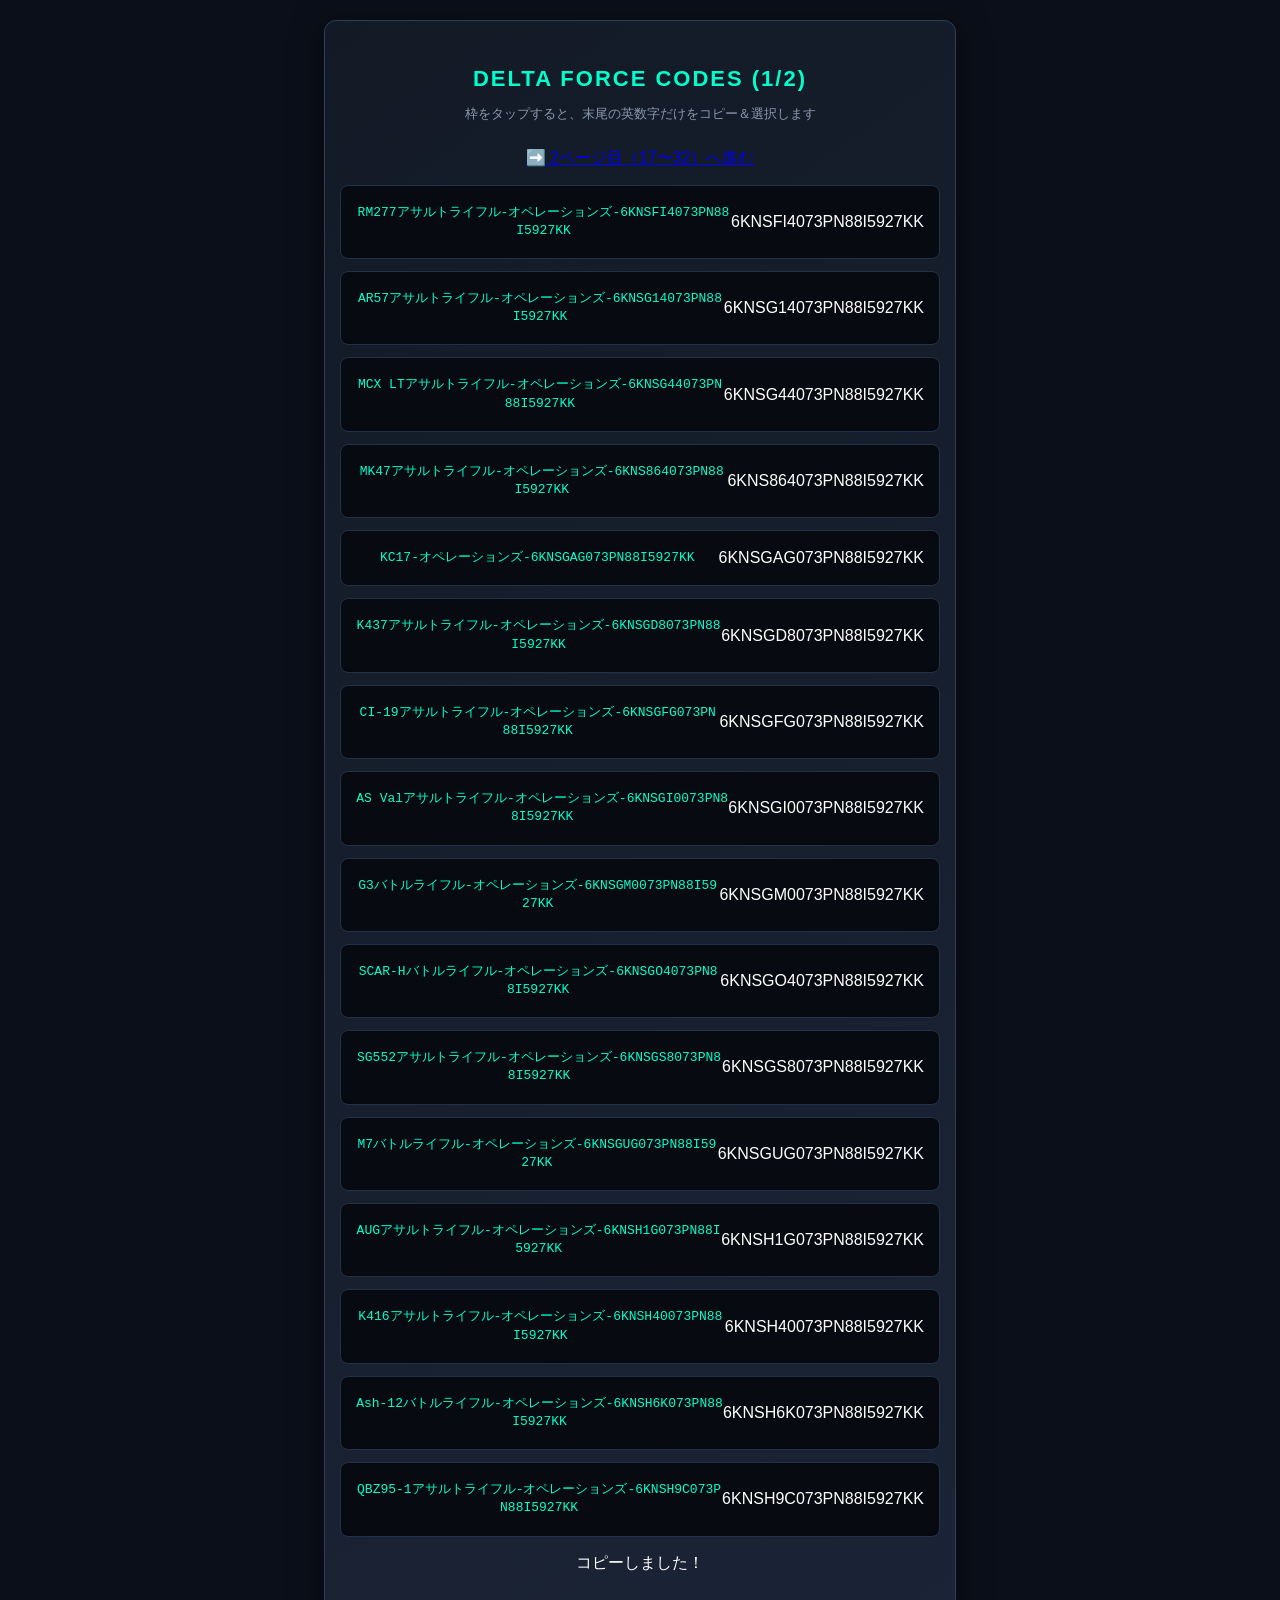
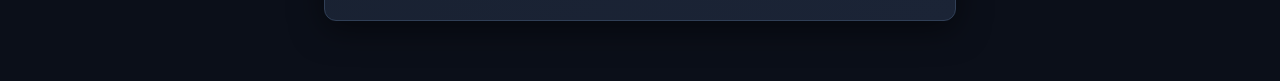
==== commit 0d1db1ff: "Create index.html" ====
--- a/index.html
+++ b/index.html
@@ -8,182 +8,113 @@
 </head>
 <body>
     <div class="container">
-        <h1>Delta Force Codes</h1>
-        <p class="subtitle">コードをタップすると全文が選択されます</p>
+        <h1>Delta Force Codes (1/2)</h1>
+        <p class="subtitle">枠をタップすると、末尾の英数字だけをコピー＆選択します</p>
+        <p class="page-link"><a href="page2.html">➡️ 2ページ目（17〜32）へ進む</a></p>
         
         <div class="weapon-list">
-
             <!-- 1 -->
-            <div class="weapon-card">
-                <div class="weapon-code" onclick="selectText(this)">RM277アサルトライフル-オペレーションズ-6KNSFI4073PN88I5927KK</div>
+            <div class="weapon-card" onclick="extractAndCopy('RM277アサルトライフル-オペレーションズ-6KNSFI4073PN88I5927KK', this)">
+                <div class="weapon-code">RM277アサルトライフル-オペレーションズ-6KNSFI4073PN88I5927KK</div>
+                <div class="hidden-target">6KNSFI4073PN88I5927KK</div>
             </div>
-
             <!-- 2 -->
-            <div class="weapon-card">
-                <div class="weapon-code" onclick="selectText(this)">AR57アサルトライフル-オペレーションズ-6KNSG14073PN88I5927KK</div>
+            <div class="weapon-card" onclick="extractAndCopy('AR57アサルトライフル-オペレーションズ-6KNSG14073PN88I5927KK', this)">
+                <div class="weapon-code">AR57アサルトライフル-オペレーションズ-6KNSG14073PN88I5927KK</div>
+                <div class="hidden-target">6KNSG14073PN88I5927KK</div>
             </div>
-
             <!-- 3 -->
-            <div class="weapon-card">
-                <div class="weapon-code" onclick="selectText(this)">MCX LTアサルトライフル-オペレーションズ-6KNSG44073PN88I5927KK</div>
+            <div class="weapon-card" onclick="extractAndCopy('MCX LTアサルトライフル-オペレーションズ-6KNSG44073PN88I5927KK', this)">
+                <div class="weapon-code">MCX LTアサルトライフル-オペレーションズ-6KNSG44073PN88I5927KK</div>
+                <div class="hidden-target">6KNSG44073PN88I5927KK</div>
             </div>
-
             <!-- 4 -->
-            <div class="weapon-card">
-                <div class="weapon-code" onclick="selectText(this)">MK47アサルトライフル-オペレーションズ-6KNS864073PN88I5927KK</div>
+            <div class="weapon-card" onclick="extractAndCopy('MK47アサルトライフル-オペレーションズ-6KNS864073PN88I5927KK', this)">
+                <div class="weapon-code">MK47アサルトライフル-オペレーションズ-6KNS864073PN88I5927KK</div>
+                <div class="hidden-target">6KNS864073PN88I5927KK</div>
             </div>
-
             <!-- 5 -->
-            <div class="weapon-card">
-                <div class="weapon-code" onclick="selectText(this)">KC17-オペレーションズ-6KNSGAG073PN88I5927KK</div>
+            <div class="weapon-card" onclick="extractAndCopy('KC17-オペレーションズ-6KNSGAG073PN88I5927KK', this)">
+                <div class="weapon-code">KC17-オペレーションズ-6KNSGAG073PN88I5927KK</div>
+                <div class="hidden-target">6KNSGAG073PN88I5927KK</div>
             </div>
-
             <!-- 6 -->
-            <div class="weapon-card">
-                <div class="weapon-code" onclick="selectText(this)">K437アサルトライフル-オペレーションズ-6KNSGD8073PN88I5927KK</div>
+            <div class="weapon-card" onclick="extractAndCopy('K437アサルトライフル-オペレーションズ-6KNSGD8073PN88I5927KK', this)">
+                <div class="weapon-code">K437アサルトライフル-オペレーションズ-6KNSGD8073PN88I5927KK</div>
+                <div class="hidden-target">6KNSGD8073PN88I5927KK</div>
             </div>
-
             <!-- 7 -->
-            <div class="weapon-card">
-                <div class="weapon-code" onclick="selectText(this)">CI-19アサルトライフル-オペレーションズ-6KNSGFG073PN88I5927KK</div>
+            <div class="weapon-card" onclick="extractAndCopy('CI-19アサルトライフル-オペレーションズ-6KNSGFG073PN88I5927KK', this)">
+                <div class="weapon-code">CI-19アサルトライフル-オペレーションズ-6KNSGFG073PN88I5927KK</div>
+                <div class="hidden-target">6KNSGFG073PN88I5927KK</div>
             </div>
-
             <!-- 8 -->
-            <div class="weapon-card">
-                <div class="weapon-code" onclick="selectText(this)">AS Valアサルトライフル-オペレーションズ-6KNSGI0073PN88I5927KK</div>
+            <div class="weapon-card" onclick="extractAndCopy('AS Valアサルトライフル-オペレーションズ-6KNSGI0073PN88I5927KK', this)">
+                <div class="weapon-code">AS Valアサルトライフル-オペレーションズ-6KNSGI0073PN88I5927KK</div>
+                <div class="hidden-target">6KNSGI0073PN88I5927KK</div>
             </div>
-
             <!-- 9 -->
-            <div class="weapon-card">
-                <div class="weapon-code" onclick="selectText(this)">G3バトルライフル-オペレーションズ-6KNSGM0073PN88I5927KK</div>
+            <div class="weapon-card" onclick="extractAndCopy('G3バトルライフル-オペレーションズ-6KNSGM0073PN88I5927KK', this)">
+                <div class="weapon-code">G3バトルライフル-オペレーションズ-6KNSGM0073PN88I5927KK</div>
+                <div class="hidden-target">6KNSGM0073PN88I5927KK</div>
             </div>
-
             <!-- 10 -->
-            <div class="weapon-card">
-                <div class="weapon-code" onclick="selectText(this)">SCAR-Hバトルライフル-オペレーションズ-6KNSGO4073PN88I5927KK</div>
+            <div class="weapon-card" onclick="extractAndCopy('SCAR-Hバトルライフル-オペレーションズ-6KNSGO4073PN88I5927KK', this)">
+                <div class="weapon-code">SCAR-Hバトルライフル-オペレーションズ-6KNSGO4073PN88I5927KK</div>
+                <div class="hidden-target">6KNSGO4073PN88I5927KK</div>
             </div>
-
             <!-- 11 -->
-            <div class="weapon-card">
-                <div class="weapon-code" onclick="selectText(this)">SG552アサルトライフル-オペレーションズ-6KNSGS8073PN88I5927KK</div>
+            <div class="weapon-card" onclick="extractAndCopy('SG552アサルトライフル-オペレーションズ-6KNSGS8073PN88I5927KK', this)">
+                <div class="weapon-code">SG552アサルトライフル-オペレーションズ-6KNSGS8073PN88I5927KK</div>
+                <div class="hidden-target">6KNSGS8073PN88I5927KK</div>
             </div>
-
             <!-- 12 -->
-            <div class="weapon-card">
-                <div class="weapon-code" onclick="selectText(this)">M7バトルライフル-オペレーションズ-6KNSGUG073PN88I5927KK</div>
+            <div class="weapon-card" onclick="extractAndCopy('M7バトルライフル-オペレーションズ-6KNSGUG073PN88I5927KK', this)">
+                <div class="weapon-code">M7バトルライフル-オペレーションズ-6KNSGUG073PN88I5927KK</div>
+                <div class="hidden-target">6KNSGUG073PN88I5927KK</div>
             </div>
-
             <!-- 13 -->
-            <div class="weapon-card">
-                <div class="weapon-code" onclick="selectText(this)">AUGアサルトライフル-オペレーションズ-6KNSH1G073PN88I5927KK</div>
+            <div class="weapon-card" onclick="extractAndCopy('AUGアサルトライフル-オペレーションズ-6KNSH1G073PN88I5927KK', this)">
+                <div class="weapon-code">AUGアサルトライフル-オペレーションズ-6KNSH1G073PN88I5927KK</div>
+                <div class="hidden-target">6KNSH1G073PN88I5927KK</div>
             </div>
-
             <!-- 14 -->
-            <div class="weapon-card">
-                <div class="weapon-code" onclick="selectText(this)">K416アサルトライフル-オペレーションズ-6KNSH40073PN88I5927KK</div>
+            <div class="weapon-card" onclick="extractAndCopy('K416アサルトライフル-オペレーションズ-6KNSH40073PN88I5927KK', this)">
+                <div class="weapon-code">K416アサルトライフル-オペレーションズ-6KNSH40073PN88I5927KK</div>
+                <div class="hidden-target">6KNSH40073PN88I5927KK</div>
             </div>
-
             <!-- 15 -->
-            <div class="weapon-card">
-                <div class="weapon-code" onclick="selectText(this)">Ash-12バトルライフル-オペレーションズ-6KNSH6K073PN88I5927KK</div>
+            <div class="weapon-card" onclick="extractAndCopy('Ash-12バトルライフル-オペレーションズ-6KNSH6K073PN88I5927KK', this)">
+                <div class="weapon-code">Ash-12バトルライフル-オペレーションズ-6KNSH6K073PN88I5927KK</div>
+                <div class="hidden-target">6KNSH6K073PN88I5927KK</div>
             </div>
-
             <!-- 16 -->
-            <div class="weapon-card">
-                <div class="weapon-code" onclick="selectText(this)">QBZ95-1アサルトライフル-オペレーションズ-6KNSH9C073PN88I5927KK</div>
+            <div class="weapon-card" onclick="extractAndCopy('QBZ95-1アサルトライフル-オペレーションズ-6KNSH9C073PN88I5927KK', this)">
+                <div class="weapon-code">QBZ95-1アサルトライフル-オペレーションズ-6KNSH9C073PN88I5927KK</div>
+                <div class="hidden-target">6KNSH9C073PN88I5927KK</div>
             </div>
-
-            <!-- 17 -->
-            <div class="weapon-card">
-                <div class="weapon-code" onclick="selectText(this)">AKMアサルトライフル-オペレーションズ-6KNSHCK073PN88I5927KK</div>
-            </div>
-
-            <!-- 18 -->
-            <div class="weapon-card">
-                <div class="weapon-code" onclick="selectText(this)">M4A1アサルトライフル-オペレーションズ-6KNSHEO073PN88I5927KK</div>
-            </div>
-
-            <!-- 19 -->
-            <div class="weapon-card">
-                <div class="weapon-code" onclick="selectText(this)">MK4サブマシンガン-オペレーションズ-6KNSHI8073PN88I5927KK</div>
-            </div>
-
-            <!-- 20 -->
-            <div class="weapon-card">
-                <div class="weapon-code" onclick="selectText(this)">MK4サブマシンガン-オペレーションズ-6KNSHMG073PN88I5927KK</div>
-            </div>
-
-            <!-- 21 -->
-            <div class="weapon-card">
-                <div class="weapon-code" onclick="selectText(this)">QCQ171-オペレーションズ-6KNSHT8073PN88I5927KK</div>
-            </div>
-
-            <!-- 22 -->
-            <div class="weapon-card">
-                <div class="weapon-code" onclick="selectText(this)">MP7サブマシンガン-オペレーションズ-6KNSHVO073PN88I5927KK</div>
-            </div>
-
-            <!-- 23 -->
-            <div class="weapon-card">
-                <div class="weapon-code" onclick="selectText(this)">MP7サブマシンガン-オペレーションズ-6KNSI1O073PN88I5927KK</div>
-            </div>
-
-            <!-- 24 -->
-            <div class="weapon-card">
-                <div class="weapon-code" onclick="selectText(this)">SR-3Mコンパクトアサルトライフル-オペレーションズ-6KNSI3G073PN88I5927KK</div>
-            </div>
-
-            <!-- 25 -->
-            <div class="weapon-card">
-                <div class="weapon-code" onclick="selectText(this)">SR-3Mコンパクトアサルトライフル-オペレーションズ-6KNSI58073PN88I5927KK</div>
-            </div>
-
-            <!-- 26 -->
-            <div class="weapon-card">
-                <div class="weapon-code" onclick="selectText(this)">P90サブマシンガン-オペレーションズ-6KNSI7S073PN88I5927KK</div>
-            </div>
-
-            <!-- 27 -->
-            <div class="weapon-card">
-                <div class="weapon-code" onclick="selectText(this)">QJB201-オペレーションズ-6KNSIAO073PN88I5927KK</div>
-            </div>
-
-            <!-- 28 -->
-            <div class="weapon-card">
-                <div class="weapon-code" onclick="selectText(this)">M250汎用マシンガン-オペレーションズ-6KNSID4073PN88I5927KK</div>
-            </div>
-
-            <!-- 29 -->
-            <div class="weapon-card">
-                <div class="weapon-code" onclick="selectText(this)">M249ライトマシンガン-オペレーションズ-6KNSIFG073PN88I5927KK</div>
-            </div>
-
-            <!-- 30 -->
-            <div class="weapon-card">
-                <div class="weapon-code" onclick="selectText(this)">PKM汎用マシンガン-オペレーションズ-6KNOR0S073PN88I5927KK</div>
-            </div>
-
-            <!-- 31 -->
-            <div class="weapon-card">
-                <div class="weapon-code" onclick="selectText(this)">SVCHマークスマンライフル-オペレーションズ-6KNSIMK073PN88I5927KK</div>
-            </div>
-
-            <!-- 32 -->
-            <div class="weapon-card">
-                <div class="weapon-code" onclick="selectText(this)">M14マークスマンライフル-オペレーションズ-6KNSISC073PN88I5927KK</div>
-            </div>
-
         </div>
+        <p id="toast" class="toast">コピーしました！</p>
     </div>
 
     <script>
-        // タップした時に文字を全選択するスクリプト
-        function selectText(element) {
-            const range = document.createRange();
-            range.selectNodeContents(element);
-            const selection = window.getSelection();
-            selection.removeAllRanges();
-            selection.addRange(range);
+        function extractAndCopy(fullText, element) {
+            const keyword = "オペレーションズ-";
+            const index = fullText.indexOf(keyword);
+            let codeToCopy = fullText;
+            if (index !== -1) { codeToCopy = fullText.substring(index + keyword.length); }
+            navigator.clipboard.writeText(codeToCopy).then(() => {
+                const toast = document.getElementById('toast');
+                toast.classList.add('show');
+                setTimeout(() => toast.classList.remove('show'), 1500);
+            }).catch(() => {
+                const targetNode = element.querySelector('.hidden-target');
+                const range = document.createRange();
+                range.selectNodeContents(targetNode);
+                const selection = window.getSelection();
+                selection.removeAllRanges();
+                selection.addRange(range);
+            });
         }
     </script>
 </body>
--- a/style.css
+++ b/style.css
@@ -46,60 +46,27 @@
 .weapon-card {
     background-color: #070a10;
     border: 1px solid #223147;
-    padding: 15px;
+    padding: 18px 15px;
     border-radius: 8px;
     display: flex;
-    justify-content: space-between;
+    justify-content: center;
     align-items: center;
-    text-align: left;
-    gap: 15px;
+    text-align: center; /* 文字を真ん中に寄せます */
+    cursor: pointer;
+    transition: background-color 0.2s ease;
+}
+
+.weapon-card:hidden {
+    background-color: #111724;
 }
 
 .weapon-code {
     font-family: 'Courier New', Courier, monospace;
     font-size: 13px;
     color: #00ffcc;
-    word-break: break-all; /* 長いコードがスマホ画面の横幅に合わせて自動で折り返されます */
+    word-break: break-all;
     line-height: 1.4;
-    flex-grow: 1;
+    width: 100%;
+    user-select: all; /* 一部のブラウザで自動全選択をサポート */
+    -webkit-user-select: all;
 }
-
-.copy-btn {
-    background-color: #00ffcc;
-    color: #0b0f19;
-    border: none;
-    padding: 10px 16px;
-    font-size: 13px;
-    font-weight: bold;
-    border-radius: 6px;
-    cursor: pointer;
-    transition: all 0.2s ease;
-    flex-shrink: 0;
-}
-
-.copy-btn:hover {
-    background-color: #00cca3;
-}
-
-.toast {
-    visibility: hidden;
-    position: fixed;
-    bottom: 30px;
-    left: 50%;
-    transform: translateX(-50%);
-    background-color: #00ffcc;
-    color: #0b0f19;
-    padding: 10px 25px;
-    border-radius: 30px;
-    font-size: 14px;
-    font-weight: bold;
-    box-shadow: 0 4px 15px rgba(0, 255, 204, 0.4);
-    opacity: 0;
-    transition: opacity 0.3s ease;
-    z-index: 100;
-}
-
-.toast.show {
-    visibility: visible;
-    opacity: 1;
-}
